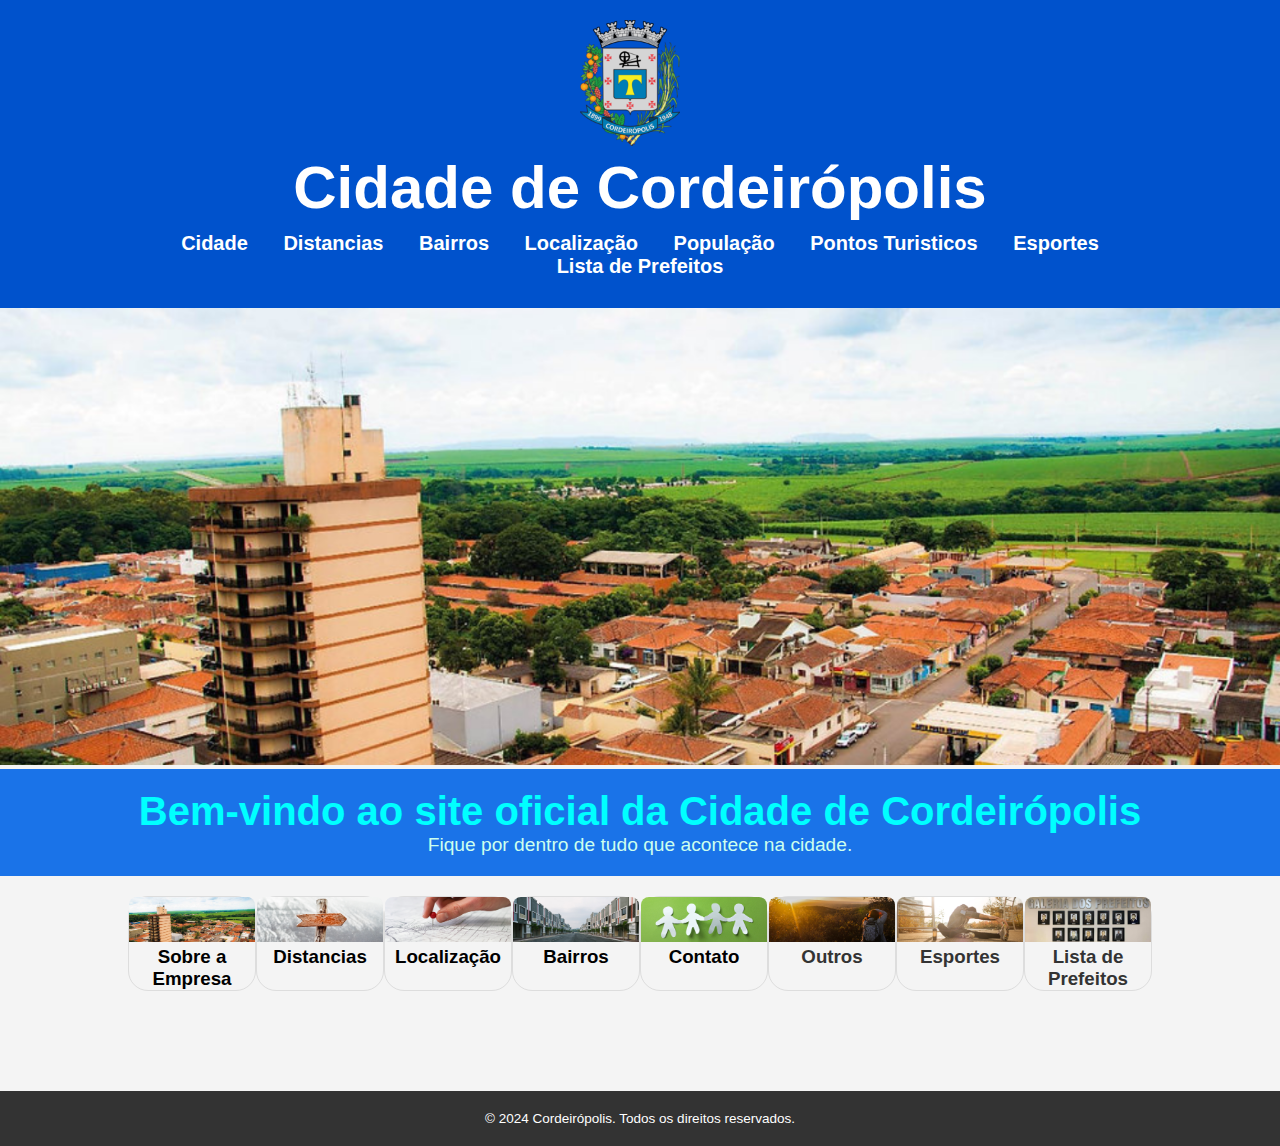
==== index.html @ 13d0216d "Aula 22/11/2024 subdominiogithub" ====
<!DOCTYPE html>
<html lang="pt-BR">
<head>
    <meta charset="UTF-8">
    <meta name="viewport" content="width=device-width, initial-scale=1.0">
    <meta name="description" content="Site oficial da Prefeitura de [Cidade]">
    <title>Cordeirópolis</title>
    <link rel="stylesheet" href="CSS/styleteste.css">
</head>
<body>

    <!-- Cabeçalho -->
    <header>
        <div class="container">
            <img src="imagens/brasao.png" alt="brasão" id="logo">
            <h1>Cidade de Cordeirópolis</h1>
            <nav>
                <ul>
                    <li><a href="a-cidade.html">Cidade</a></li>
                    <li><a href="distancias.html">Distancias</a></li>
                    <li><a href="bairros.html">Bairros</a></li>
                    <li><a href="localizacao.html">Localização</a></li>
                    <li><a href="populacao.html">População</a></li>
                    <li><a href="pontos-turisticos.html">Pontos Turisticos</a></li>
                    <li><a href="esportes.html">Esportes</a></li>
                    <li><a href="lista-de-prefeitos.html">Lista de Prefeitos</a></li>
                </ul>
            </nav>
        </div>
    </header>

    <section class="imagem_destaque">
        <img src="imagens/imagen_destaque.png" alt="Imagem Destaque">
    </section>
           
    <section id="banner">
        <div class="container">
            <h2>Bem-vindo ao site oficial da Cidade de Cordeirópolis</h2>
            <p>Fique por dentro de tudo que acontece na cidade.</p>
        </div>
    </section> 

    <!-- Sobre a cidade-->
    

    <div class="home">
        <div class="card">
        <a href="a-cidade.html">
            <img src="imagens/imagen_destaque.png" alt="cidade">
            <h3>Sobre a Empresa</h3>
            <!-- <p>Pagina com informações institucionais da Empresa</p> -->
        </a>
        </div>
    <div class="card">
        <a href="distancias.html">
        <img src="imagens/distancia.png" alt="distancia ">
        <h3>Distancias</h3>
        <!-- <p>Tabela com lista  de serviços prestados pela Empresa</p> -->
        </a>
    </div>
    <div class="card">
        <a href="localizacao.html">
            <img src="imagens/localizacao.png" alt="Localização">
            <h3>Localização</h3>
            <!-- <p>Galeria de  fotos institucionais ou de produtos da  Empresa</p> -->
        </a>
    </div>
    <div class="card">
        <a href="bairros.html">
            <img src="imagens/bairros.png" alt="bairros">
            <h3>Bairros</h3>
            <!-- <p>Lista de  videos relevantes  sobre  a Empresa e seus negocios</p> -->
        </a>
    </div>
    <div class="card">
        <a href="populacao.html">
            <img src="imagens/populacao.png" alt="População">
            <h3>Contato</h3>
            <!-- <p>Conheça nossa trajetoria de sucesso e crescimento constante</p> -->
        </a>
    </div>
    <div class="card">
        <img src="imagens/pontosturisticos.png" alt="pontos-turisticos">
        <h3>Outros</h3>
        <!-- <p>Lorem ipsum, dolor sit amet consectetur adipisicing elit. </p> -->
    
    </div>
    <div class="card">
        <img src="imagens/esportes.png" alt="Esportes">
        <h3>Esportes</h3>
        <!-- <p>Lorem ipsum, dolor sit amet consectetur adipisicing elit. </p> -->
    
    </div>
    <div class="card">
        <img src="imagens/listadeprefeitos.png" alt="lista-de-prefeitos">
        <h3>Lista de Prefeitos</h3>
        <!-- <p>Lorem ipsum, dolor sit amet consectetur adipisicing elit. </p> -->
    
    </div>
    
</div>
</main>

    <!-- Notícias
    <section id="noticias" class="container">
        <h2>Últimas Notícias</h2>
        <div class="noticia">
            <h3>Título da Notícia</h3>
            <p>Descrição curta da notícia...</p>
            <a href="#">Leia mais</a>
        </div>
        <div class="noticia">
            <h3>Título da Notícia</h3>
            <p>Descrição curta da notícia...</p>
            <a href="#">Leia mais</a>
        </div>
    </section> 

    <!-- Serviços
    <section id="servicos" class="container">
        <h2>Serviços Disponíveis</h2>
        <ul>
            <li><a href="#">Emissão de Certidões</a></li>
            <li><a href="#">Solicitação de Infraestrutura</a></li>
            <li><a href="#">Acessibilidade para Cidadãos</a></li>
        </ul>
    </section>  -->

    <!-- Contato 
    <section id="contato" class="container">
        <h2>Contato</h2>
        <p>Entre em contato conosco por meio do telefone ou e-mail abaixo:</p>
        <p>Telefone: (XX) XXXX-XXXX</p>
        <p>E-mail: contato@prefeitura.xxxxx.br</p>
    </section> -->

    <!-- Rodapé -->
    <footer>
        <div class="container">
            <p>&copy; 2024 Cordeirópolis. Todos os direitos reservados.</p>
        </div>
    </footer>

    <script src="script.js"></script>
</body>
</html>
---- CSS/styleteste.css ----
@import url('https://fonts.googleapis.com/css2?family=Roboto:ital,wght@0,100;0,300;0,400;0,500;0,700;0,900;1,100;1,300;1,400;1,500;1,700;1,900&display=swap');
/* Resetando o estilo */
* {
    margin: 0;
    padding: 0;
    box-sizing: border-box;
}

/* Corpo da página */
body {
    font-family: Arial, sans-serif;
    background-color: #f4f4f4;
    color: #333;
}



/* Cabeçalho */
header {
    background-color: #0052cc;
    color: #fff;
    /* padding: 10px 0; */
    text-align: center;
    font-size: 30px;
}

header #logo {
    width: 100px;
    margin-right: 20px;
}

header nav ul {
    list-style: none;
    padding: 0;
    font-size: 20px;
    margin: 10px;
}

header nav ul li {
    display: inline;
    margin: 0 15px;
}

header nav ul li a {
    color: #fff;
    text-decoration: none;
    font-weight: bold;
}

/* IMAGEM DE DESTAQUE*/
.imagem_destaque img{
    width: 100%;
    
}

/* Banner Principal */
#banner {
    background-color: #1a73e8;
    color: #fff;
    padding: 0px;
    text-align: center;
}


#banner h2 {
    font-size: 2.5em;
    color: aqua;
}

#banner p {
    font-size: 1.2em;
    color: rgb(205, 255, 238);
}

.container {
    width: 80%;
    margin: 0 auto;
    padding: 20px 0;
}

/* sobre */
#sobre h2 {
    display: flex;
    color: #0052cc;
    justify-content: center;
    text-align: justify;
    font-size: 30px;

}

#sobre p {
        justify-content: center;
        text-align: justify;
}

.bandeira{
    display: flex;
    justify-content: center;
    
}

video{
    width: 100%;
}
iframe{
    width: 100%;
    height: 60vh;
}






/* #noticias .noticia {
    background-color: #fff;
    border: 1px solid #ddd;
    padding: 15px;
    margin-bottom: 20px;
}

#noticias .noticia a {
    color: #0052cc;
    text-decoration: none;
} */


/*Formatação da HOme*/
.home{
    display:flex;
    flex-wrap: wrap;
    margin-top: 20px;
    margin-bottom: 80px;
    justify-content: center;
    text-align: justify;
    

    .card{
        width: 10%;
        border: 1px solid #ddd;
        margin-bottom: 20px;
        text-align: center;
        border-radius: 20px;
        img{
            border-radius: 8px 8px 0px 0px;
            width: 100%;
        } 
        /* p {
            font-weight: 300;
            margin-left: 10px;
            margin-right: 10px;
        } */
        a {
            color: black;
            text-decoration: none;
        }
        a:hover{
            text-decoration: underline;
        }
    }
}


/* Rodapé */
footer {
    display: flex;
    font-size: 15px;
    background-color: #333;
    justify-content: space-between;
    align-items: center;
    color: #fff;
    text-align: center;
    padding: px 0;
}

footer p {
    font-size: 0.9em;
}
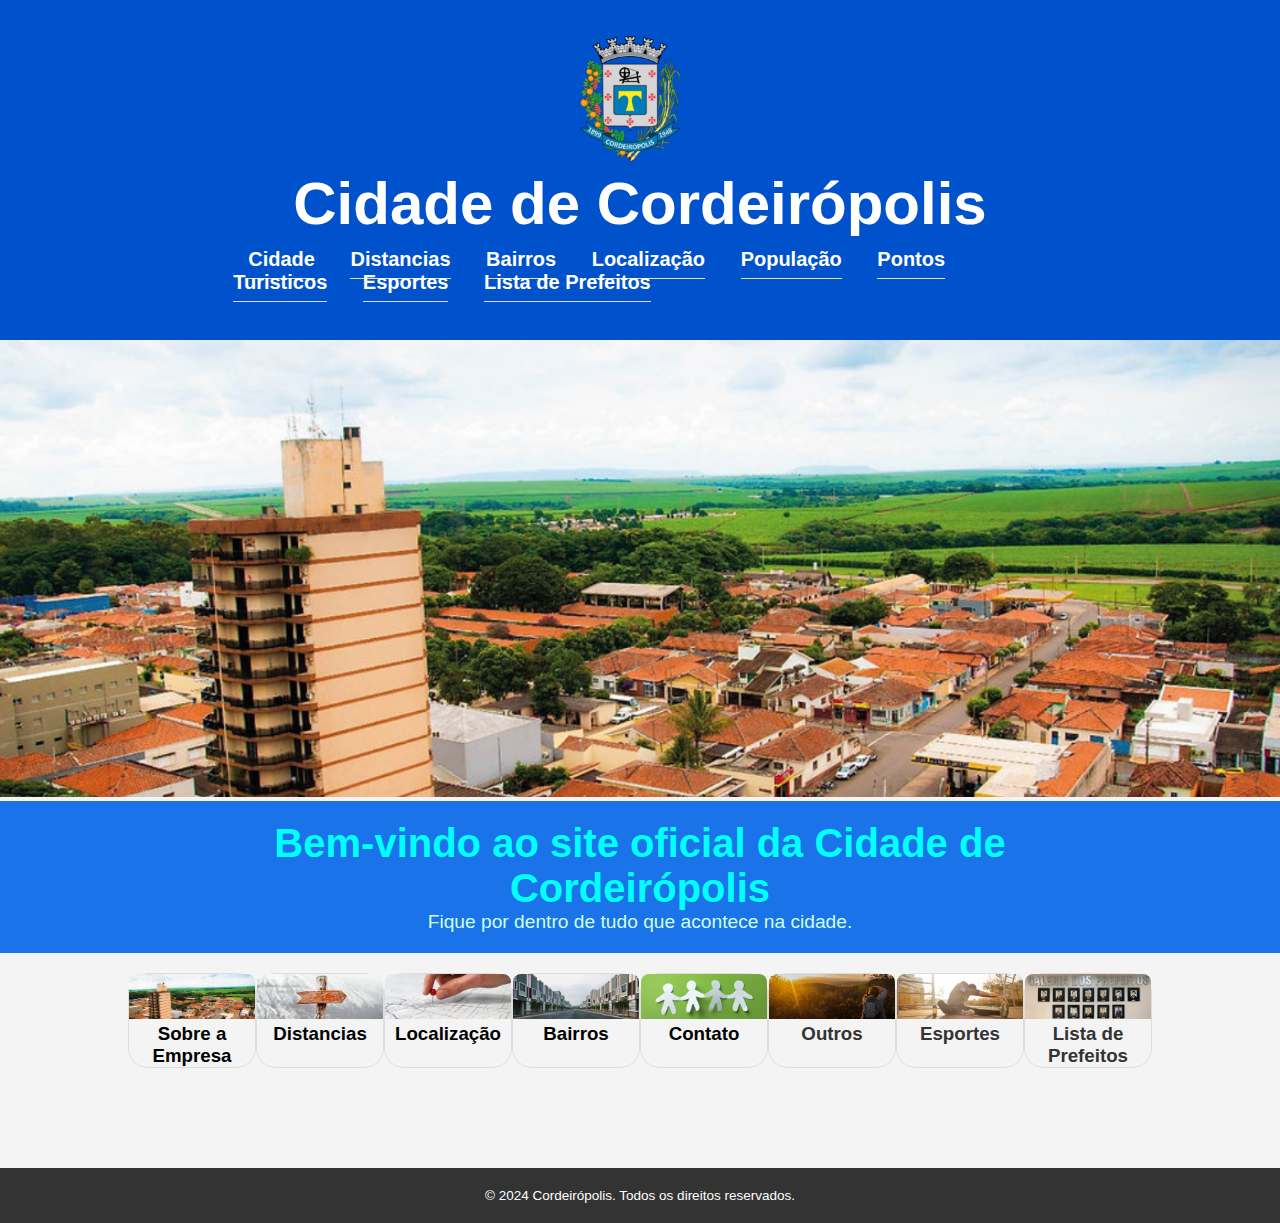
==== commit 21f884fb: "Add files via upload" ====
--- a/index.html
+++ b/index.html
@@ -1,146 +1,146 @@
-<!DOCTYPE html>
-<html lang="pt-BR">
-<head>
-    <meta charset="UTF-8">
-    <meta name="viewport" content="width=device-width, initial-scale=1.0">
-    <meta name="description" content="Site oficial da Prefeitura de [Cidade]">
-    <title>Cordeirópolis</title>
-    <link rel="stylesheet" href="CSS/styleteste.css">
-</head>
-<body>
-
-    <!-- Cabeçalho -->
-    <header>
-        <div class="container">
-            <img src="imagens/brasao.png" alt="brasão" id="logo">
-            <h1>Cidade de Cordeirópolis</h1>
-            <nav>
-                <ul>
-                    <li><a href="a-cidade.html">Cidade</a></li>
-                    <li><a href="distancias.html">Distancias</a></li>
-                    <li><a href="bairros.html">Bairros</a></li>
-                    <li><a href="localizacao.html">Localização</a></li>
-                    <li><a href="populacao.html">População</a></li>
-                    <li><a href="pontos-turisticos.html">Pontos Turisticos</a></li>
-                    <li><a href="esportes.html">Esportes</a></li>
-                    <li><a href="lista-de-prefeitos.html">Lista de Prefeitos</a></li>
-                </ul>
-            </nav>
-        </div>
-    </header>
-
-    <section class="imagem_destaque">
-        <img src="imagens/imagen_destaque.png" alt="Imagem Destaque">
-    </section>
-           
-    <section id="banner">
-        <div class="container">
-            <h2>Bem-vindo ao site oficial da Cidade de Cordeirópolis</h2>
-            <p>Fique por dentro de tudo que acontece na cidade.</p>
-        </div>
-    </section> 
-
-    <!-- Sobre a cidade-->
-    
-
-    <div class="home">
-        <div class="card">
-        <a href="a-cidade.html">
-            <img src="imagens/imagen_destaque.png" alt="cidade">
-            <h3>Sobre a Empresa</h3>
-            <!-- <p>Pagina com informações institucionais da Empresa</p> -->
-        </a>
-        </div>
-    <div class="card">
-        <a href="distancias.html">
-        <img src="imagens/distancia.png" alt="distancia ">
-        <h3>Distancias</h3>
-        <!-- <p>Tabela com lista  de serviços prestados pela Empresa</p> -->
-        </a>
-    </div>
-    <div class="card">
-        <a href="localizacao.html">
-            <img src="imagens/localizacao.png" alt="Localização">
-            <h3>Localização</h3>
-            <!-- <p>Galeria de  fotos institucionais ou de produtos da  Empresa</p> -->
-        </a>
-    </div>
-    <div class="card">
-        <a href="bairros.html">
-            <img src="imagens/bairros.png" alt="bairros">
-            <h3>Bairros</h3>
-            <!-- <p>Lista de  videos relevantes  sobre  a Empresa e seus negocios</p> -->
-        </a>
-    </div>
-    <div class="card">
-        <a href="populacao.html">
-            <img src="imagens/populacao.png" alt="População">
-            <h3>Contato</h3>
-            <!-- <p>Conheça nossa trajetoria de sucesso e crescimento constante</p> -->
-        </a>
-    </div>
-    <div class="card">
-        <img src="imagens/pontosturisticos.png" alt="pontos-turisticos">
-        <h3>Outros</h3>
-        <!-- <p>Lorem ipsum, dolor sit amet consectetur adipisicing elit. </p> -->
-    
-    </div>
-    <div class="card">
-        <img src="imagens/esportes.png" alt="Esportes">
-        <h3>Esportes</h3>
-        <!-- <p>Lorem ipsum, dolor sit amet consectetur adipisicing elit. </p> -->
-    
-    </div>
-    <div class="card">
-        <img src="imagens/listadeprefeitos.png" alt="lista-de-prefeitos">
-        <h3>Lista de Prefeitos</h3>
-        <!-- <p>Lorem ipsum, dolor sit amet consectetur adipisicing elit. </p> -->
-    
-    </div>
-    
-</div>
-</main>
-
-    <!-- Notícias
-    <section id="noticias" class="container">
-        <h2>Últimas Notícias</h2>
-        <div class="noticia">
-            <h3>Título da Notícia</h3>
-            <p>Descrição curta da notícia...</p>
-            <a href="#">Leia mais</a>
-        </div>
-        <div class="noticia">
-            <h3>Título da Notícia</h3>
-            <p>Descrição curta da notícia...</p>
-            <a href="#">Leia mais</a>
-        </div>
-    </section> 
-
-    <!-- Serviços
-    <section id="servicos" class="container">
-        <h2>Serviços Disponíveis</h2>
-        <ul>
-            <li><a href="#">Emissão de Certidões</a></li>
-            <li><a href="#">Solicitação de Infraestrutura</a></li>
-            <li><a href="#">Acessibilidade para Cidadãos</a></li>
-        </ul>
-    </section>  -->
-
-    <!-- Contato 
-    <section id="contato" class="container">
-        <h2>Contato</h2>
-        <p>Entre em contato conosco por meio do telefone ou e-mail abaixo:</p>
-        <p>Telefone: (XX) XXXX-XXXX</p>
-        <p>E-mail: contato@prefeitura.xxxxx.br</p>
-    </section> -->
-
-    <!-- Rodapé -->
-    <footer>
-        <div class="container">
-            <p>&copy; 2024 Cordeirópolis. Todos os direitos reservados.</p>
-        </div>
-    </footer>
-
-    <script src="script.js"></script>
-</body>
-</html>
+<!DOCTYPE html>
+<html lang="pt-BR">
+<head>
+    <meta charset="UTF-8">
+    <meta name="viewport" content="width=device-width, initial-scale=1.0">
+    <meta name="description" content="Site oficial da Prefeitura de [Cidade]">
+    <title>Cordeirópolis</title>
+    <link rel="stylesheet" href="CSS/styleteste.css">
+</head>
+<body>
+
+    <!-- Cabeçalho -->
+    <header>
+        <div class="container">
+            <img src="imagens/brasao.png" alt="brasão" id="logo">
+            <h1>Cidade de Cordeirópolis</h1>
+            <nav>
+                <ul>
+                    <li><a href="a-cidade.html">Cidade</a></li>
+                    <li><a href="distancias.html">Distancias</a></li>
+                    <li><a href="bairros.html">Bairros</a></li>
+                    <li><a href="localizacao.html">Localização</a></li>
+                    <li><a href="populacao.html">População</a></li>
+                    <li><a href="pontos-turisticos.html">Pontos Turisticos</a></li>
+                    <li><a href="esportes.html">Esportes</a></li>
+                    <li><a href="lista-de-prefeitos.html">Lista de Prefeitos</a></li>
+                </ul>
+            </nav>
+        </div>
+    </header>
+
+    <section class="imagem_destaque">
+        <img src="imagens/imagen_destaque.png" alt="Imagem Destaque">
+    </section>
+           
+    <section id="banner">
+        <div class="container">
+            <h2>Bem-vindo ao site oficial da Cidade de Cordeirópolis</h2>
+            <p>Fique por dentro de tudo que acontece na cidade.</p>
+        </div>
+    </section> 
+
+    <!-- Sobre a cidade-->
+    
+
+    <div class="home">
+        <div class="card">
+        <a href="a-cidade.html">
+            <img src="imagens/imagen_destaque.png" alt="cidade">
+            <h3>Sobre a Empresa</h3>
+            <!-- <p>Pagina com informações institucionais da Empresa</p> -->
+        </a>
+        </div>
+    <div class="card">
+        <a href="distancias.html">
+        <img src="imagens/distancia.png" alt="distancia ">
+        <h3>Distancias</h3>
+        <!-- <p>Tabela com lista  de serviços prestados pela Empresa</p> -->
+        </a>
+    </div>
+    <div class="card">
+        <a href="localizacao.html">
+            <img src="imagens/localizacao.png" alt="Localização">
+            <h3>Localização</h3>
+            <!-- <p>Galeria de  fotos institucionais ou de produtos da  Empresa</p> -->
+        </a>
+    </div>
+    <div class="card">
+        <a href="bairros.html">
+            <img src="imagens/bairros.png" alt="bairros">
+            <h3>Bairros</h3>
+            <!-- <p>Lista de  videos relevantes  sobre  a Empresa e seus negocios</p> -->
+        </a>
+    </div>
+    <div class="card">
+        <a href="populacao.html">
+            <img src="imagens/populacao.png" alt="População">
+            <h3>Contato</h3>
+            <!-- <p>Conheça nossa trajetoria de sucesso e crescimento constante</p> -->
+        </a>
+    </div>
+    <div class="card">
+        <img src="imagens/pontosturisticos.png" alt="pontos-turisticos">
+        <h3>Outros</h3>
+        <!-- <p>Lorem ipsum, dolor sit amet consectetur adipisicing elit. </p> -->
+    
+    </div>
+    <div class="card">
+        <img src="imagens/esportes.png" alt="Esportes">
+        <h3>Esportes</h3>
+        <!-- <p>Lorem ipsum, dolor sit amet consectetur adipisicing elit. </p> -->
+    
+    </div>
+    <div class="card">
+        <img src="imagens/listadeprefeitos.png" alt="lista-de-prefeitos">
+        <h3>Lista de Prefeitos</h3>
+        <!-- <p>Lorem ipsum, dolor sit amet consectetur adipisicing elit. </p> -->
+    
+    </div>
+    
+</div>
+</main>
+
+    <!-- Notícias
+    <section id="noticias" class="container">
+        <h2>Últimas Notícias</h2>
+        <div class="noticia">
+            <h3>Título da Notícia</h3>
+            <p>Descrição curta da notícia...</p>
+            <a href="#">Leia mais</a>
+        </div>
+        <div class="noticia">
+            <h3>Título da Notícia</h3>
+            <p>Descrição curta da notícia...</p>
+            <a href="#">Leia mais</a>
+        </div>
+    </section> 
+
+    <!-- Serviços
+    <section id="servicos" class="container">
+        <h2>Serviços Disponíveis</h2>
+        <ul>
+            <li><a href="#">Emissão de Certidões</a></li>
+            <li><a href="#">Solicitação de Infraestrutura</a></li>
+            <li><a href="#">Acessibilidade para Cidadãos</a></li>
+        </ul>
+    </section>  -->
+
+    <!-- Contato 
+    <section id="contato" class="container">
+        <h2>Contato</h2>
+        <p>Entre em contato conosco por meio do telefone ou e-mail abaixo:</p>
+        <p>Telefone: (XX) XXXX-XXXX</p>
+        <p>E-mail: contato@prefeitura.xxxxx.br</p>
+    </section> -->
+
+    <!-- Rodapé -->
+    <footer>
+        <div class="container">
+            <p>&copy; 2024 Cordeirópolis. Todos os direitos reservados.</p>
+        </div>
+    </footer>
+
+    <script src="script.js"></script>
+</body>
+</html>
--- a/CSS/styleteste.css
+++ b/CSS/styleteste.css
@@ -107,22 +107,279 @@
     height: 60vh;
 }
 
-
-
-
-
-
-/* #noticias .noticia {
-    background-color: #fff;
-    border: 1px solid #ddd;
-    padding: 15px;
-    margin-bottom: 20px;
-}
-
-#noticias .noticia a {
+/* Bairros */
+#bairros h2 {
+    display: flex;
     color: #0052cc;
-    text-decoration: none;
-} */
+    justify-content: center;
+    text-align: justify;
+    font-size: 30px;
+
+}
+
+#bairros h3{
+    display: flex;
+    color: #1a73e8;
+    justify-content: center;
+    font-size: 25px;
+}
+
+#bairros p {
+    display: flex;
+        justify-content: center;
+        text-align: justify;
+        text-decoration: underline;
+} 
+
+/* Pontos Turisticos */
+#pontosturisticos h2 {
+    display: flex;
+    text-align: justify;
+    justify-content: center;
+    color: #0052cc;
+    font-size: 50px;
+    
+}
+#pontosturisticos h5{
+    display: flex;
+    text-align: justify;
+    justify-content: center;
+    color: #4e5868;
+    font-size: 15px;
+
+}
+#pontosturisticos h3{
+    display: flex;
+    text-align: justify;
+    justify-content: center;
+    font-size: 35px;
+    color: #48b362;
+}
+#pontosturisticos p{
+    display: flex;
+    justify-content: center;
+    text-align: justify;
+    /* margin-left: 250px;
+    margin-right: 250px; */
+}
+.lagouniao{
+    display: flex;
+    justify-content: center;
+    /* border: 1px solid #000 */    
+    border-radius: 8px;
+    img{
+        width: 100%;
+    } 
+}
+.autodromo{
+    display: flex;
+    justify-content: center;
+    img{
+        width: 100%;
+    }
+}
+.centrocultural{
+    display: flex;
+    justify-content: center;
+    img{
+        width: 100%;
+    }
+}
+.museu{
+    display: flex;
+    justify-content: center;
+    img{
+        width: 100%;
+    }
+}
+.rotaciclista{
+    display: flex;
+    justify-content: center;
+    img{
+        width: 100%;
+    }
+}
+.mirante{
+    display: flex;
+    justify-content: center;
+    img{
+        width: 100%;
+    }
+}
+
+
+/* População TESTE */
+ #populacao h2{
+    display: flex;
+    text-align: justify;
+    justify-content: center;
+    color: #0052cc;
+    font-size: 50px;
+}
+
+
+/* População 2 */
+body {
+    font-family: Arial, sans-serif;
+    margin: 0;
+    padding: 0;
+    background-color: #f4f4f4;
+    text-align: center; /* Centraliza os textos da página */
+}
+
+header {
+    background-color: #0052cc;
+    color: white;
+    padding: 1rem;
+}
+
+main {
+    padding: 2rem;
+}
+
+.info-box {
+    background-color: white;
+    border-radius: 8px;
+    box-shadow: 0 0 10px rgba(0, 0, 0, 0.1);
+    margin-bottom: 2rem;
+    padding: 1rem;
+    text-align: center; /* Centraliza o texto dentro das caixas */
+    margin: 0 auto 2rem auto; /* Centraliza a caixa e adiciona margem inferior */
+    max-width: 600px; /* Define uma largura máxima para a caixa */
+}
+
+.info-box h2 {
+    color: #333;
+    margin-bottom: 0.5rem;
+}
+
+.info-box p {
+    color: #555;
+    margin-bottom: 1rem;
+}
+
+ul {
+    list-style-type: none;
+    padding: 0;
+    margin: 0 auto;
+    display: inline-block; /* Centraliza a lista */
+    text-align: left; /* Alinha os itens da lista à esquerda */
+}
+
+ul li {
+    display: flex;
+    justify-content: center;
+    text-align: justify;
+    padding: 0.5rem 0;
+    border-bottom: 1px solid #ddd;
+}
+
+ul li strong {
+    color: #333;
+}
+
+
+/* Localização */
+
+body {
+    font-family: Arial, sans-serif;
+    margin: 0;
+    padding: 0;
+    background-color: #f4f4f4;
+    text-align: center;
+}
+
+main {
+    padding: 2rem;
+}
+
+.map-section {
+    background-color: white;
+    border-radius: 8px;
+    box-shadow: 0 0 10px rgba(0, 0, 0, 0.1);
+    margin-bottom: 2rem;
+    padding: 1rem;
+    display: inline-block;
+    width: 80%;
+}
+
+.map-section h2 {
+    color: #333;
+    margin-bottom: 1rem;
+}
+
+
+
+/* Esportes */
+
+#corridaautodromo{
+    display: flex;
+    text-align: justify;
+    justify-content: center;
+    color: #0052cc;
+    font-size: 30px;
+    h2{
+        font-size: 30px;
+    }
+}
+
+.demaio{
+    display: flex;
+    justify-content: center;
+    /* border: 1px solid #000 */    
+    border-radius: 8px;
+    img{
+        width: 90%;
+    } 
+}
+
+
+
+.container {
+    width: 70%;
+    margin: auto;
+    padding: 20px;
+    /* box-shadow: 0 0 10px rgba(0, 0, 0, 0.1); */
+    border-radius: 8px;
+}
+
+
+
+.content {
+    margin-top: 20px;
+}
+
+.sport-section {
+    margin-bottom: 40px;
+}
+
+.sport-section h2 {
+    color: #333;
+}
+
+.sport-section p {
+    color: #555;
+}
+
+.video {
+    margin-top: 10px;
+    text-align: center;
+}
+
+
+
+
+
+
+
+
+
+
+
+
+
+
+
 
 
 /*Formatação da HOme*/
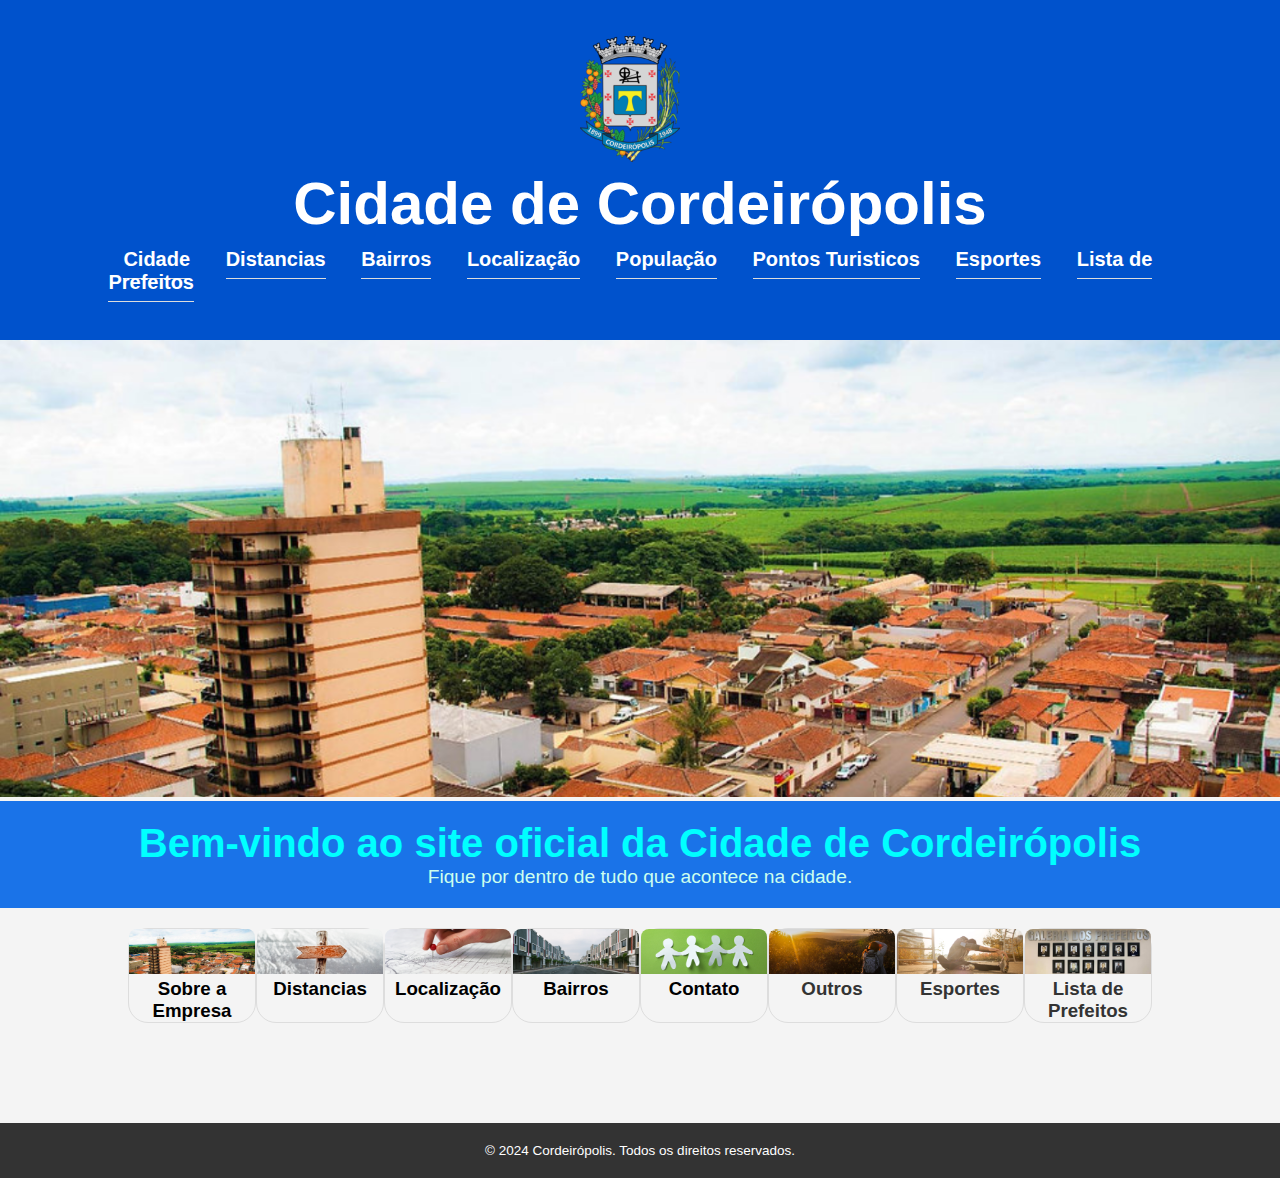
==== commit ee91b3fe: "Add files via upload" ====
--- a/index.html
+++ b/index.html
@@ -1,146 +1,146 @@
-<!DOCTYPE html>
-<html lang="pt-BR">
-<head>
-    <meta charset="UTF-8">
-    <meta name="viewport" content="width=device-width, initial-scale=1.0">
-    <meta name="description" content="Site oficial da Prefeitura de [Cidade]">
-    <title>Cordeirópolis</title>
-    <link rel="stylesheet" href="CSS/styleteste.css">
-</head>
-<body>
-
-    <!-- Cabeçalho -->
-    <header>
-        <div class="container">
-            <img src="imagens/brasao.png" alt="brasão" id="logo">
-            <h1>Cidade de Cordeirópolis</h1>
-            <nav>
-                <ul>
-                    <li><a href="a-cidade.html">Cidade</a></li>
-                    <li><a href="distancias.html">Distancias</a></li>
-                    <li><a href="bairros.html">Bairros</a></li>
-                    <li><a href="localizacao.html">Localização</a></li>
-                    <li><a href="populacao.html">População</a></li>
-                    <li><a href="pontos-turisticos.html">Pontos Turisticos</a></li>
-                    <li><a href="esportes.html">Esportes</a></li>
-                    <li><a href="lista-de-prefeitos.html">Lista de Prefeitos</a></li>
-                </ul>
-            </nav>
-        </div>
-    </header>
-
-    <section class="imagem_destaque">
-        <img src="imagens/imagen_destaque.png" alt="Imagem Destaque">
-    </section>
-           
-    <section id="banner">
-        <div class="container">
-            <h2>Bem-vindo ao site oficial da Cidade de Cordeirópolis</h2>
-            <p>Fique por dentro de tudo que acontece na cidade.</p>
-        </div>
-    </section> 
-
-    <!-- Sobre a cidade-->
-    
-
-    <div class="home">
-        <div class="card">
-        <a href="a-cidade.html">
-            <img src="imagens/imagen_destaque.png" alt="cidade">
-            <h3>Sobre a Empresa</h3>
-            <!-- <p>Pagina com informações institucionais da Empresa</p> -->
-        </a>
-        </div>
-    <div class="card">
-        <a href="distancias.html">
-        <img src="imagens/distancia.png" alt="distancia ">
-        <h3>Distancias</h3>
-        <!-- <p>Tabela com lista  de serviços prestados pela Empresa</p> -->
-        </a>
-    </div>
-    <div class="card">
-        <a href="localizacao.html">
-            <img src="imagens/localizacao.png" alt="Localização">
-            <h3>Localização</h3>
-            <!-- <p>Galeria de  fotos institucionais ou de produtos da  Empresa</p> -->
-        </a>
-    </div>
-    <div class="card">
-        <a href="bairros.html">
-            <img src="imagens/bairros.png" alt="bairros">
-            <h3>Bairros</h3>
-            <!-- <p>Lista de  videos relevantes  sobre  a Empresa e seus negocios</p> -->
-        </a>
-    </div>
-    <div class="card">
-        <a href="populacao.html">
-            <img src="imagens/populacao.png" alt="População">
-            <h3>Contato</h3>
-            <!-- <p>Conheça nossa trajetoria de sucesso e crescimento constante</p> -->
-        </a>
-    </div>
-    <div class="card">
-        <img src="imagens/pontosturisticos.png" alt="pontos-turisticos">
-        <h3>Outros</h3>
-        <!-- <p>Lorem ipsum, dolor sit amet consectetur adipisicing elit. </p> -->
-    
-    </div>
-    <div class="card">
-        <img src="imagens/esportes.png" alt="Esportes">
-        <h3>Esportes</h3>
-        <!-- <p>Lorem ipsum, dolor sit amet consectetur adipisicing elit. </p> -->
-    
-    </div>
-    <div class="card">
-        <img src="imagens/listadeprefeitos.png" alt="lista-de-prefeitos">
-        <h3>Lista de Prefeitos</h3>
-        <!-- <p>Lorem ipsum, dolor sit amet consectetur adipisicing elit. </p> -->
-    
-    </div>
-    
-</div>
-</main>
-
-    <!-- Notícias
-    <section id="noticias" class="container">
-        <h2>Últimas Notícias</h2>
-        <div class="noticia">
-            <h3>Título da Notícia</h3>
-            <p>Descrição curta da notícia...</p>
-            <a href="#">Leia mais</a>
-        </div>
-        <div class="noticia">
-            <h3>Título da Notícia</h3>
-            <p>Descrição curta da notícia...</p>
-            <a href="#">Leia mais</a>
-        </div>
-    </section> 
-
-    <!-- Serviços
-    <section id="servicos" class="container">
-        <h2>Serviços Disponíveis</h2>
-        <ul>
-            <li><a href="#">Emissão de Certidões</a></li>
-            <li><a href="#">Solicitação de Infraestrutura</a></li>
-            <li><a href="#">Acessibilidade para Cidadãos</a></li>
-        </ul>
-    </section>  -->
-
-    <!-- Contato 
-    <section id="contato" class="container">
-        <h2>Contato</h2>
-        <p>Entre em contato conosco por meio do telefone ou e-mail abaixo:</p>
-        <p>Telefone: (XX) XXXX-XXXX</p>
-        <p>E-mail: contato@prefeitura.xxxxx.br</p>
-    </section> -->
-
-    <!-- Rodapé -->
-    <footer>
-        <div class="container">
-            <p>&copy; 2024 Cordeirópolis. Todos os direitos reservados.</p>
-        </div>
-    </footer>
-
-    <script src="script.js"></script>
-</body>
-</html>
+<!DOCTYPE html>
+<html lang="pt-BR">
+<head>
+    <meta charset="UTF-8">
+    <meta name="viewport" content="width=device-width, initial-scale=1.0">
+    <meta name="description" content="Site oficial da Prefeitura de [Cidade]">
+    <title>Cordeirópolis</title>
+    <link rel="stylesheet" href="CSS/styleteste.css">
+</head>
+<body>
+
+    <!-- Cabeçalho -->
+    <header>
+        <div class="container">
+            <img src="imagens/brasao.png" alt="brasão" id="logo">
+            <h1>Cidade de Cordeirópolis</h1>
+            <nav>
+                <ul>
+                    <li><a href="a-cidade.html">Cidade</a></li>
+                    <li><a href="distancias.html">Distancias</a></li>
+                    <li><a href="bairros.html">Bairros</a></li>
+                    <li><a href="localizacao.html">Localização</a></li>
+                    <li><a href="populacao.html">População</a></li>
+                    <li><a href="pontos-turisticos.html">Pontos Turisticos</a></li>
+                    <li><a href="esportes.html">Esportes</a></li>
+                    <li><a href="lista-de-prefeitos.html">Lista de Prefeitos</a></li>
+                </ul>
+            </nav>
+        </div>
+    </header>
+
+    <section class="imagem_destaque">
+        <img src="imagens/imagen_destaque.png" alt="Imagem Destaque">
+    </section>
+           
+    <section id="banner">
+        <div class="container">
+            <h2>Bem-vindo ao site oficial da Cidade de Cordeirópolis</h2>
+            <p>Fique por dentro de tudo que acontece na cidade.</p>
+        </div>
+    </section> 
+
+    <!-- Sobre a cidade-->
+    
+
+    <div class="home">
+        <div class="card">
+        <a href="a-cidade.html">
+            <img src="imagens/imagen_destaque.png" alt="cidade">
+            <h3>Sobre a Empresa</h3>
+            <!-- <p>Pagina com informações institucionais da Empresa</p> -->
+        </a>
+        </div>
+    <div class="card">
+        <a href="distancias.html">
+        <img src="imagens/distancia.png" alt="distancia ">
+        <h3>Distancias</h3>
+        <!-- <p>Tabela com lista  de serviços prestados pela Empresa</p> -->
+        </a>
+    </div>
+    <div class="card">
+        <a href="localizacao.html">
+            <img src="imagens/localizacao.png" alt="Localização">
+            <h3>Localização</h3>
+            <!-- <p>Galeria de  fotos institucionais ou de produtos da  Empresa</p> -->
+        </a>
+    </div>
+    <div class="card">
+        <a href="bairros.html">
+            <img src="imagens/bairros.png" alt="bairros">
+            <h3>Bairros</h3>
+            <!-- <p>Lista de  videos relevantes  sobre  a Empresa e seus negocios</p> -->
+        </a>
+    </div>
+    <div class="card">
+        <a href="populacao.html">
+            <img src="imagens/populacao.png" alt="População">
+            <h3>Contato</h3>
+            <!-- <p>Conheça nossa trajetoria de sucesso e crescimento constante</p> -->
+        </a>
+    </div>
+    <div class="card">
+        <img src="imagens/pontosturisticos.png" alt="pontos-turisticos">
+        <h3>Outros</h3>
+        <!-- <p>Lorem ipsum, dolor sit amet consectetur adipisicing elit. </p> -->
+    
+    </div>
+    <div class="card">
+        <img src="imagens/esportes.png" alt="Esportes">
+        <h3>Esportes</h3>
+        <!-- <p>Lorem ipsum, dolor sit amet consectetur adipisicing elit. </p> -->
+    
+    </div>
+    <div class="card">
+        <img src="imagens/listadeprefeitos.png" alt="lista-de-prefeitos">
+        <h3>Lista de Prefeitos</h3>
+        <!-- <p>Lorem ipsum, dolor sit amet consectetur adipisicing elit. </p> -->
+    
+    </div>
+    
+</div>
+</main>
+
+    <!-- Notícias
+    <section id="noticias" class="container">
+        <h2>Últimas Notícias</h2>
+        <div class="noticia">
+            <h3>Título da Notícia</h3>
+            <p>Descrição curta da notícia...</p>
+            <a href="#">Leia mais</a>
+        </div>
+        <div class="noticia">
+            <h3>Título da Notícia</h3>
+            <p>Descrição curta da notícia...</p>
+            <a href="#">Leia mais</a>
+        </div>
+    </section> 
+
+    <!-- Serviços
+    <section id="servicos" class="container">
+        <h2>Serviços Disponíveis</h2>
+        <ul>
+            <li><a href="#">Emissão de Certidões</a></li>
+            <li><a href="#">Solicitação de Infraestrutura</a></li>
+            <li><a href="#">Acessibilidade para Cidadãos</a></li>
+        </ul>
+    </section>  -->
+
+    <!-- Contato 
+    <section id="contato" class="container">
+        <h2>Contato</h2>
+        <p>Entre em contato conosco por meio do telefone ou e-mail abaixo:</p>
+        <p>Telefone: (XX) XXXX-XXXX</p>
+        <p>E-mail: contato@prefeitura.xxxxx.br</p>
+    </section> -->
+
+    <!-- Rodapé -->
+    <footer>
+        <div class="container">
+            <p>&copy; 2024 Cordeirópolis. Todos os direitos reservados.</p>
+        </div>
+    </footer>
+
+    <script src="script.js"></script>
+</body>
+</html>
--- a/CSS/styleteste.css
+++ b/CSS/styleteste.css
@@ -248,6 +248,7 @@
     max-width: 600px; /* Define uma largura máxima para a caixa */
 }
 
+
 .info-box h2 {
     color: #333;
     margin-bottom: 0.5rem;
@@ -285,7 +286,7 @@
     font-family: Arial, sans-serif;
     margin: 0;
     padding: 0;
-    background-color: #f4f4f4;
+    background-color: rgb(219, 232, 243);
     text-align: center;
 }
 
@@ -294,7 +295,7 @@
 }
 
 .map-section {
-    background-color: white;
+    background-color: rgb(221, 245, 217);
     border-radius: 8px;
     box-shadow: 0 0 10px rgba(0, 0, 0, 0.1);
     margin-bottom: 2rem;
@@ -329,14 +330,37 @@
     /* border: 1px solid #000 */    
     border-radius: 8px;
     img{
-        width: 90%;
+        width: 100%;
     } 
 }
 
+#ciclismo{
+    h2{
+        font-size: 30px;
+        color: #0052cc;
+    }
+}
+#rotas{
+    h2{
+        font-size: 30px;
+        color: #0052cc;
+    }
+}
+#ciclismocaixa{
+    background-color: rgb(219, 232, 243);
+    border-radius: 8px;
+    box-shadow: 0 0 10px rgba(0, 0, 0, 0.1);
+    margin-bottom: 2rem;
+    padding: 1rem;
+    text-align: center; /* Centraliza o texto dentro das caixas */
+    margin: 0 auto 2rem auto; /* Centraliza a caixa e adiciona margem inferior */
+    max-width: 100%; /* Define uma largura máxima para a caixa */
+    border: 1px solid #000;
+}
 
 
 .container {
-    width: 70%;
+    width: 90%;
     margin: auto;
     padding: 20px;
     /* box-shadow: 0 0 10px rgba(0, 0, 0, 0.1); */
@@ -344,7 +368,6 @@
 }
 
 
-
 .content {
     margin-top: 20px;
 }
@@ -365,6 +388,50 @@
     margin-top: 10px;
     text-align: center;
 }
+
+
+/* Lista de Prefeitos */
+body {
+    font-family: Arial, sans-serif;
+    margin: 0;
+    padding: 0;
+    background-color: #f4f4f4;
+}
+
+table {
+    width: 80%;
+    border-collapse: collapse;
+    margin: 20px auto;
+}
+
+.prefeitos {
+    border: 1px solid #ddd;
+    border-radius: 10px;
+    box-shadow: 0 0 10px rgba(0, 0, 0, 0.1);
+}
+
+.prefeitos thead {
+    background-color: #0052cc;
+    color: white;
+}
+
+.prefeitos th, .prefeitos td {
+    padding: 15px;
+    text-align: left;
+    border-bottom: 1px solid #ddd;
+}
+
+.prefeitos td img {
+    width: 100px;
+    height: 100px;
+    border-radius: 50%;
+    object-fit: cover;
+}
+
+
+
+
+
 
 
 
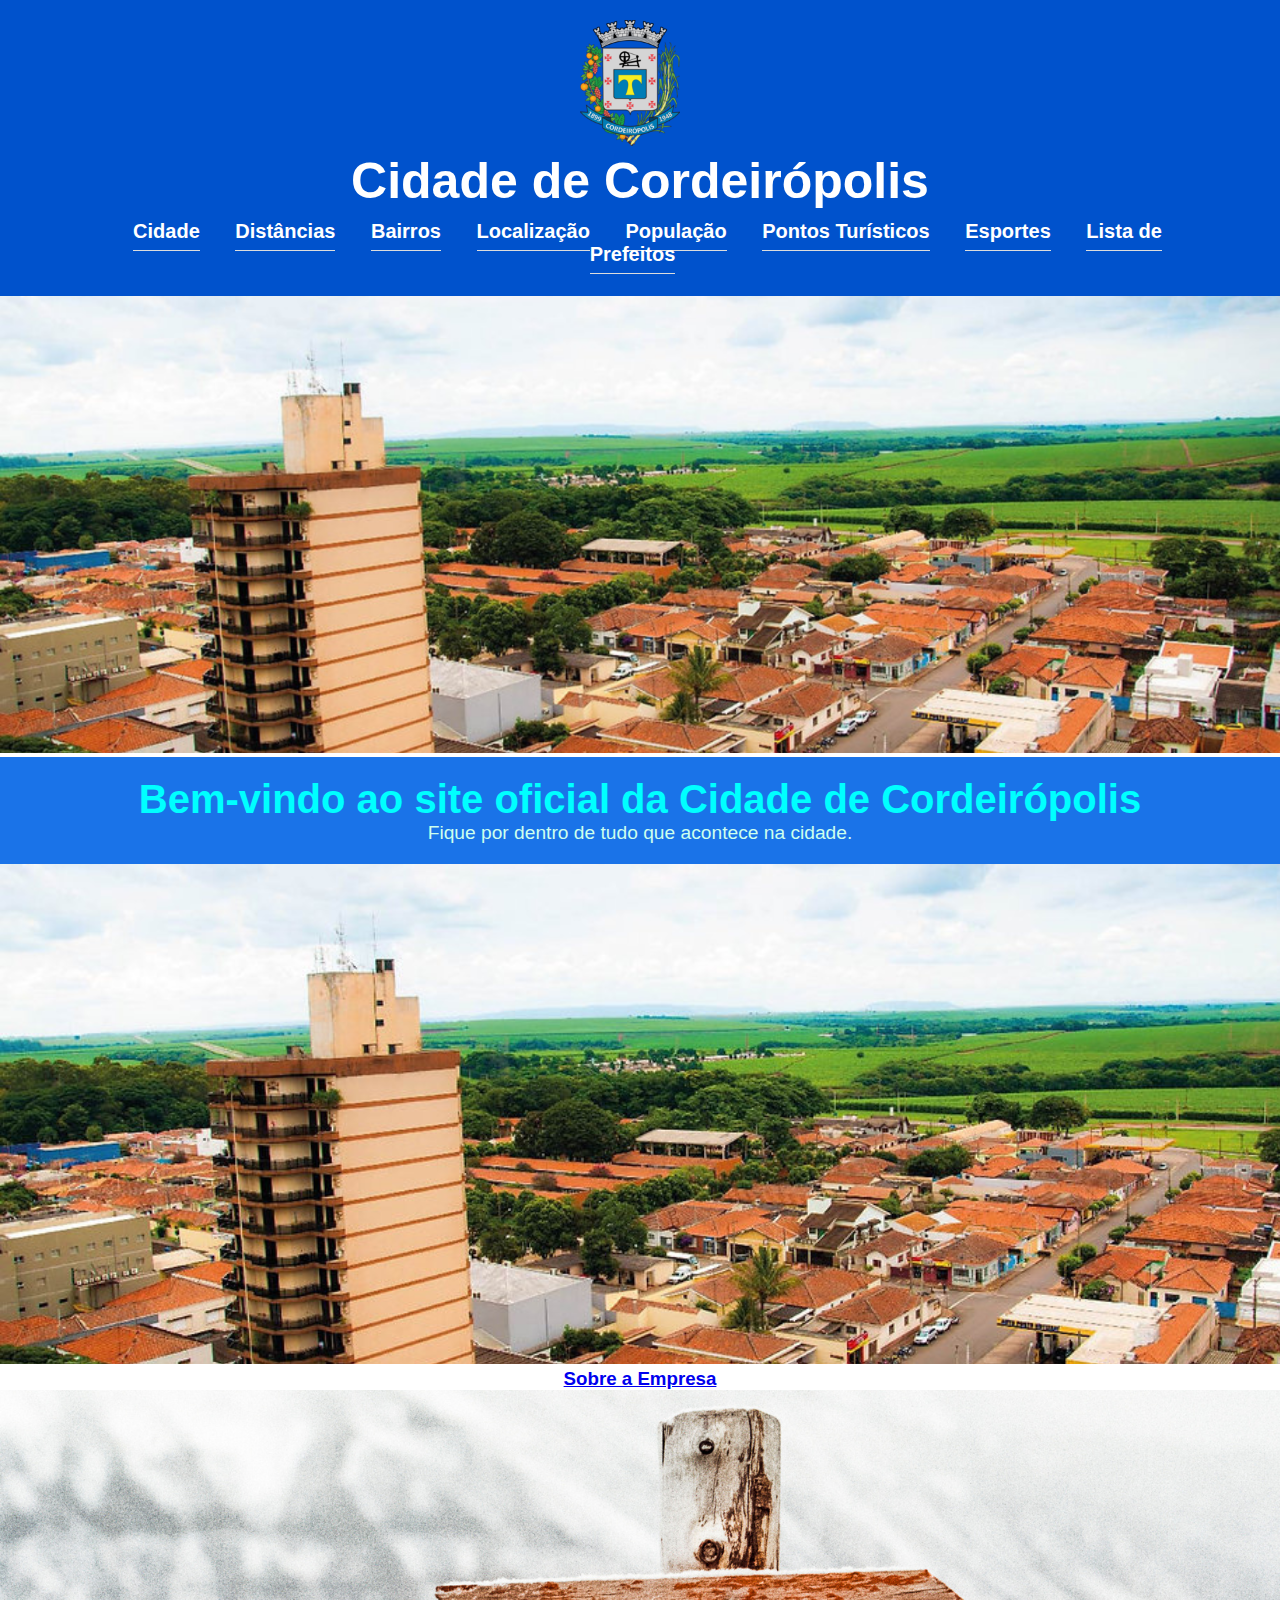
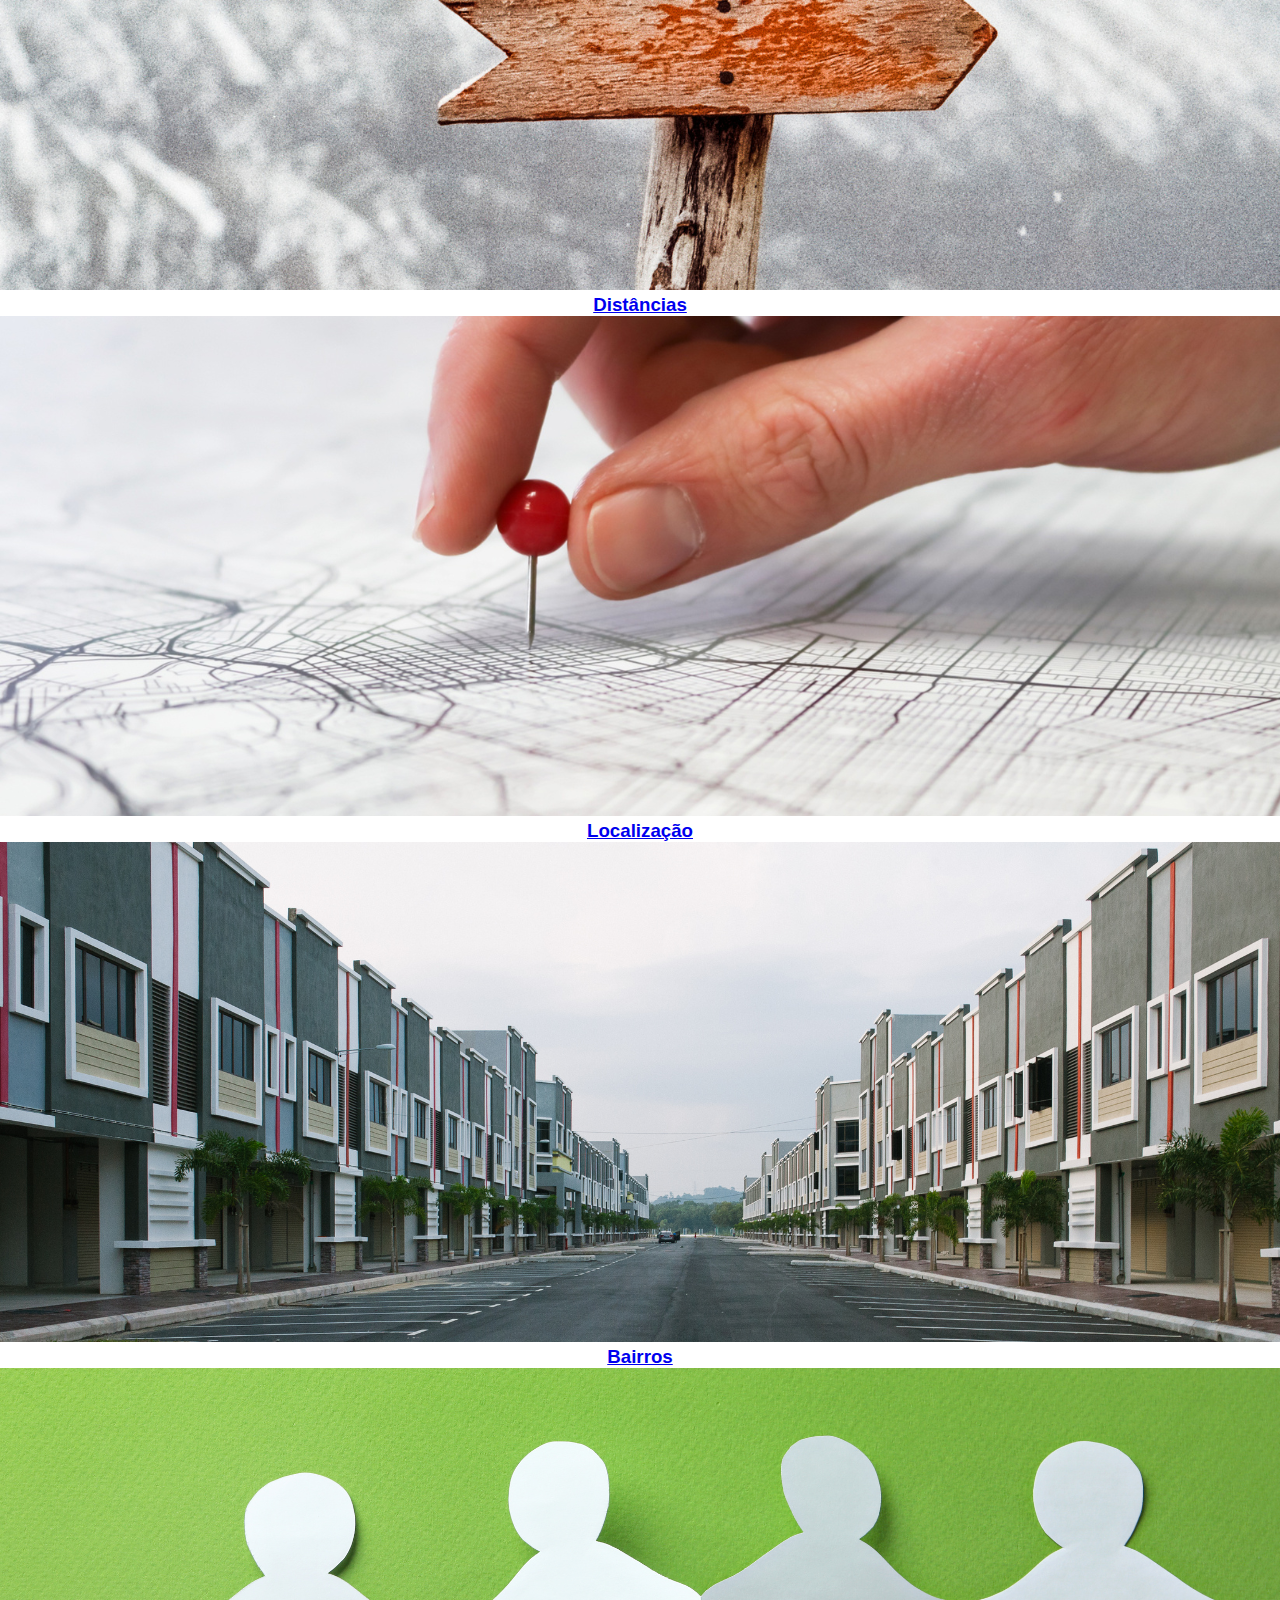
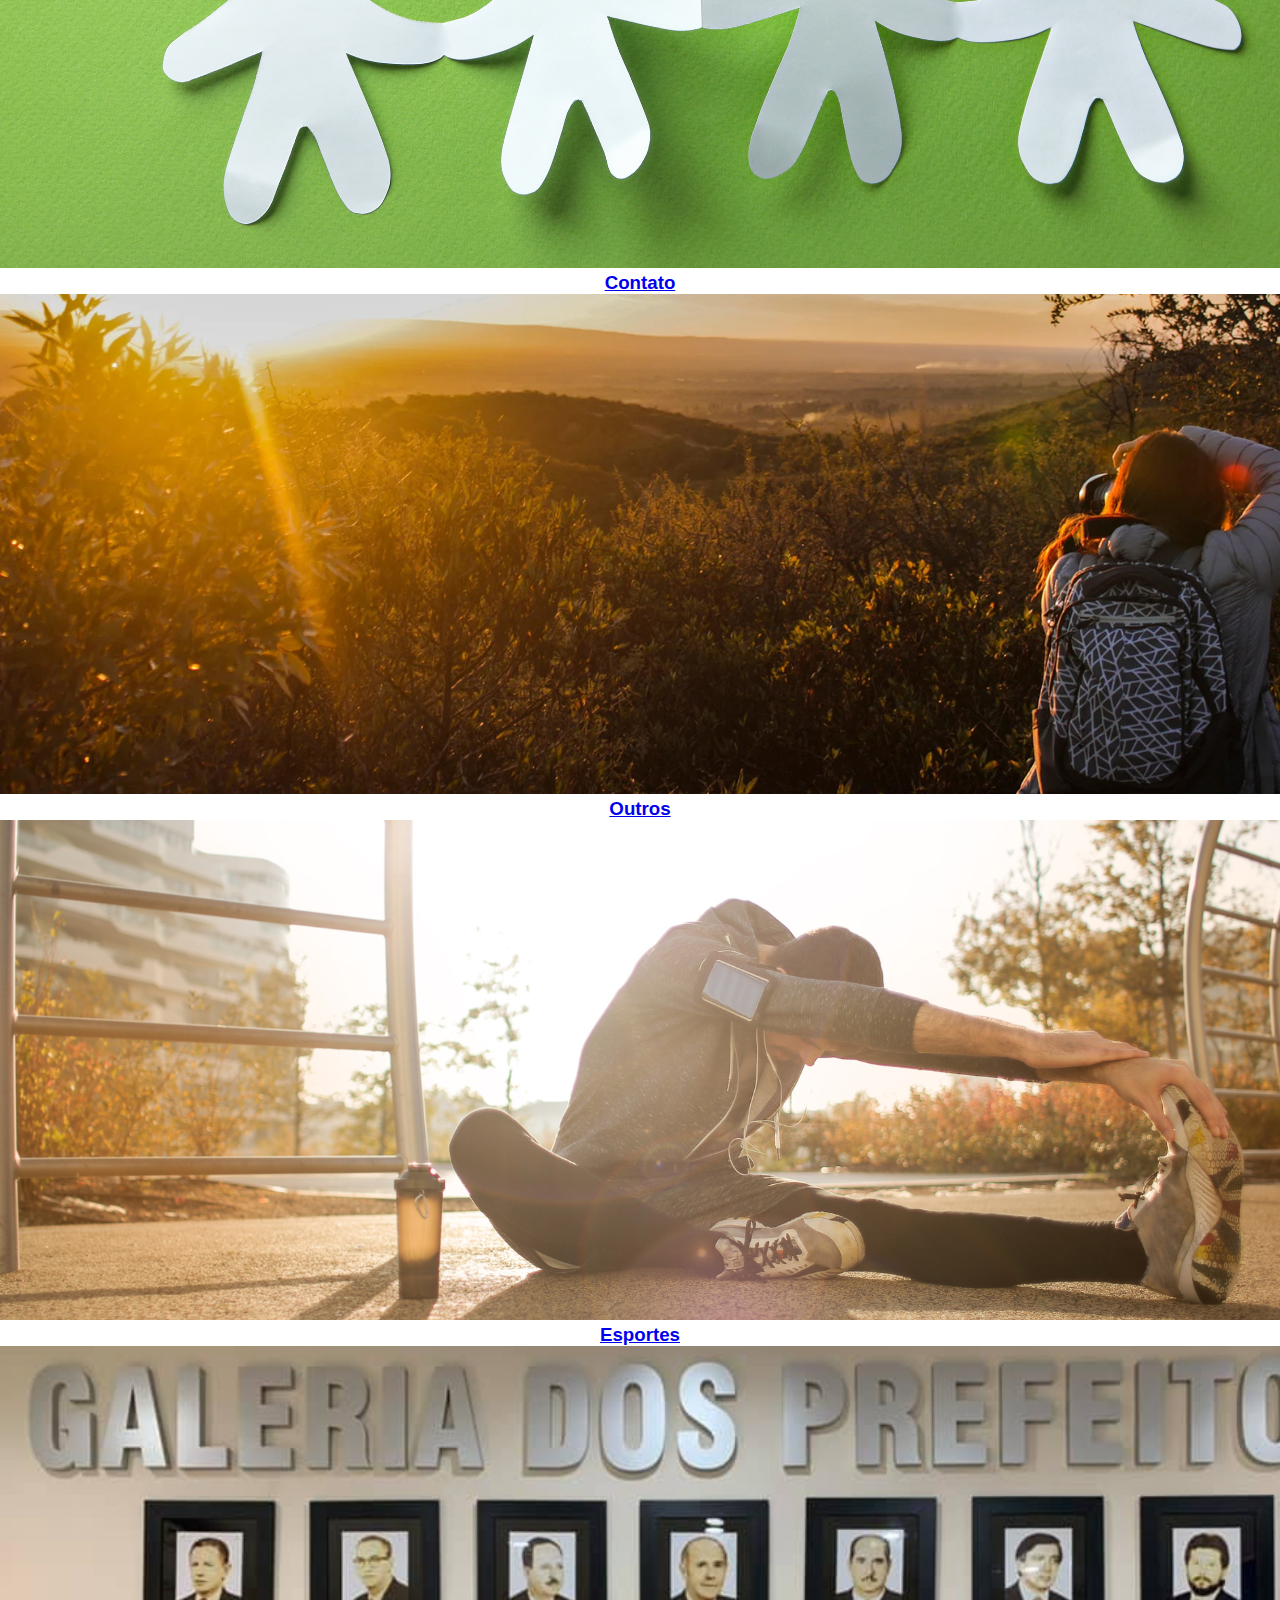
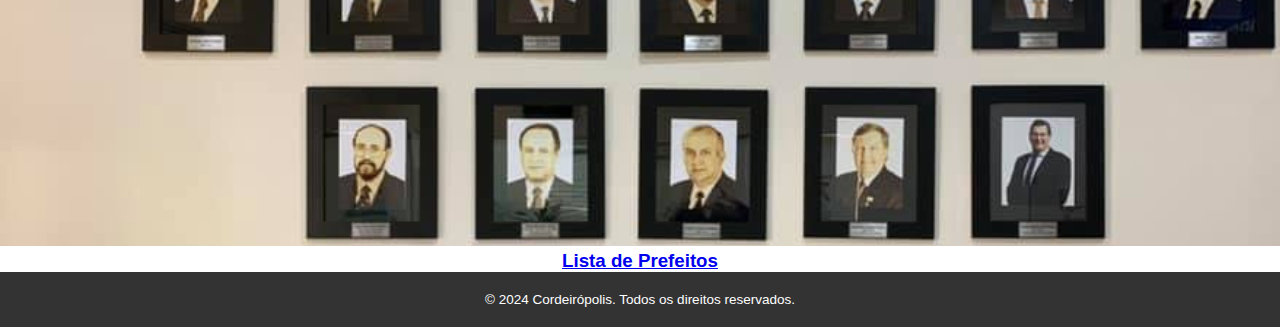
==== commit 10608927: "Add files via upload" ====
--- a/index.html
+++ b/index.html
@@ -3,7 +3,7 @@
 <head>
     <meta charset="UTF-8">
     <meta name="viewport" content="width=device-width, initial-scale=1.0">
-    <meta name="description" content="Site oficial da Prefeitura de [Cidade]">
+    <meta name="description" content="Site oficial da Prefeitura de Cordeirópolis">
     <title>Cordeirópolis</title>
     <link rel="stylesheet" href="CSS/styleteste.css">
 </head>
@@ -17,11 +17,11 @@
             <nav>
                 <ul>
                     <li><a href="a-cidade.html">Cidade</a></li>
-                    <li><a href="distancias.html">Distancias</a></li>
+                    <li><a href="distancias.html">Distâncias</a></li>
                     <li><a href="bairros.html">Bairros</a></li>
                     <li><a href="localizacao.html">Localização</a></li>
                     <li><a href="populacao.html">População</a></li>
-                    <li><a href="pontos-turisticos.html">Pontos Turisticos</a></li>
+                    <li><a href="pontos-turisticos.html">Pontos Turísticos</a></li>
                     <li><a href="esportes.html">Esportes</a></li>
                     <li><a href="lista-de-prefeitos.html">Lista de Prefeitos</a></li>
                 </ul>
@@ -40,99 +40,57 @@
         </div>
     </section> 
 
-    <!-- Sobre a cidade-->
-    
-
+    <!-- Sobre a cidade -->
     <div class="home">
         <div class="card">
-        <a href="a-cidade.html">
-            <img src="imagens/imagen_destaque.png" alt="cidade">
-            <h3>Sobre a Empresa</h3>
-            <!-- <p>Pagina com informações institucionais da Empresa</p> -->
-        </a>
+            <a href="a-cidade.html">
+                <img src="imagens/imagen_destaque.png" alt="cidade">
+                <h3>Sobre a Empresa</h3>
+            </a>
         </div>
-    <div class="card">
-        <a href="distancias.html">
-        <img src="imagens/distancia.png" alt="distancia ">
-        <h3>Distancias</h3>
-        <!-- <p>Tabela com lista  de serviços prestados pela Empresa</p> -->
-        </a>
+        <div class="card">
+            <a href="distancias.html">
+                <img src="imagens/distancia.png" alt="distancia">
+                <h3>Distâncias</h3>
+            </a>
+        </div>
+        <div class="card">
+            <a href="localizacao.html">
+                <img src="imagens/localizacao.png" alt="Localização">
+                <h3>Localização</h3>
+            </a>
+        </div>
+        <div class="card">
+            <a href="bairros.html">
+                <img src="imagens/bairros.png" alt="bairros">
+                <h3>Bairros</h3>
+            </a>
+        </div>
+        <div class="card">
+            <a href="populacao.html">
+                <img src="imagens/populacao.png" alt="População">
+                <h3>Contato</h3>
+            </a>
+        </div>
+        <div class="card">
+            <a href="pontos-turisticos.html">
+                <img src="imagens/pontosturisticos.png" alt="pontos-turisticos">
+                <h3>Outros</h3>
+            </a>
+        </div>
+        <div class="card">
+            <a href="esportes.html">
+                <img src="imagens/esportes.png" alt="Esportes">
+                <h3>Esportes</h3>
+            </a>
+        </div>
+        <div class="card">
+            <a href="lista-de-prefeitos.html">
+                <img src="imagens/listadeprefeitos.png" alt="lista-de-prefeitos">
+                <h3>Lista de Prefeitos</h3>
+            </a>
+        </div>
     </div>
-    <div class="card">
-        <a href="localizacao.html">
-            <img src="imagens/localizacao.png" alt="Localização">
-            <h3>Localização</h3>
-            <!-- <p>Galeria de  fotos institucionais ou de produtos da  Empresa</p> -->
-        </a>
-    </div>
-    <div class="card">
-        <a href="bairros.html">
-            <img src="imagens/bairros.png" alt="bairros">
-            <h3>Bairros</h3>
-            <!-- <p>Lista de  videos relevantes  sobre  a Empresa e seus negocios</p> -->
-        </a>
-    </div>
-    <div class="card">
-        <a href="populacao.html">
-            <img src="imagens/populacao.png" alt="População">
-            <h3>Contato</h3>
-            <!-- <p>Conheça nossa trajetoria de sucesso e crescimento constante</p> -->
-        </a>
-    </div>
-    <div class="card">
-        <img src="imagens/pontosturisticos.png" alt="pontos-turisticos">
-        <h3>Outros</h3>
-        <!-- <p>Lorem ipsum, dolor sit amet consectetur adipisicing elit. </p> -->
-    
-    </div>
-    <div class="card">
-        <img src="imagens/esportes.png" alt="Esportes">
-        <h3>Esportes</h3>
-        <!-- <p>Lorem ipsum, dolor sit amet consectetur adipisicing elit. </p> -->
-    
-    </div>
-    <div class="card">
-        <img src="imagens/listadeprefeitos.png" alt="lista-de-prefeitos">
-        <h3>Lista de Prefeitos</h3>
-        <!-- <p>Lorem ipsum, dolor sit amet consectetur adipisicing elit. </p> -->
-    
-    </div>
-    
-</div>
-</main>
-
-    <!-- Notícias
-    <section id="noticias" class="container">
-        <h2>Últimas Notícias</h2>
-        <div class="noticia">
-            <h3>Título da Notícia</h3>
-            <p>Descrição curta da notícia...</p>
-            <a href="#">Leia mais</a>
-        </div>
-        <div class="noticia">
-            <h3>Título da Notícia</h3>
-            <p>Descrição curta da notícia...</p>
-            <a href="#">Leia mais</a>
-        </div>
-    </section> 
-
-    <!-- Serviços
-    <section id="servicos" class="container">
-        <h2>Serviços Disponíveis</h2>
-        <ul>
-            <li><a href="#">Emissão de Certidões</a></li>
-            <li><a href="#">Solicitação de Infraestrutura</a></li>
-            <li><a href="#">Acessibilidade para Cidadãos</a></li>
-        </ul>
-    </section>  -->
-
-    <!-- Contato 
-    <section id="contato" class="container">
-        <h2>Contato</h2>
-        <p>Entre em contato conosco por meio do telefone ou e-mail abaixo:</p>
-        <p>Telefone: (XX) XXXX-XXXX</p>
-        <p>E-mail: contato@prefeitura.xxxxx.br</p>
-    </section> -->
 
     <!-- Rodapé -->
     <footer>
--- a/CSS/styleteste.css
+++ b/CSS/styleteste.css
@@ -16,13 +16,25 @@
 
 
 /* Cabeçalho */
+/* header {
+    background-color: #0052cc;
+    text-align: center;
+    color: rgb(255, 255, 255);
+    padding: 1rem;
+    font-size: 30px;
+    justify-content: center;
+    
+} */
 header {
+    display: flex;
     background-color: #0052cc;
     color: #fff;
-    /* padding: 10px 0; */
-    text-align: center;
-    font-size: 30px;
-}
+    text-align: center;
+    justify-content: center;
+    font-size: 25px;
+} 
+
+
 
 header #logo {
     width: 100px;
@@ -42,9 +54,14 @@
 }
 
 header nav ul li a {
-    color: #fff;
+    
+    color: #ffffff;
     text-decoration: none;
     font-weight: bold;
+    text-align: justify;
+  
+    justify-content: center;
+    font-size: 20px;
 }
 
 /* IMAGEM DE DESTAQUE*/
@@ -89,9 +106,22 @@
 }
 
 #sobre p {
-        justify-content: center;
-        text-align: justify;
-}
+    display: flex;
+    justify-content: center;
+    text-align: justify;
+}
+
+#conheca{
+    h2{
+        text-align: center;
+    }
+}
+
+#hinocordeiro{
+    text-align: center;
+    justify-content: center;
+}
+
 
 .bandeira{
     display: flex;
@@ -150,7 +180,7 @@
 }
 #pontosturisticos h3{
     display: flex;
-    text-align: justify;
+    text-align: center;
     justify-content: center;
     font-size: 35px;
     color: #48b362;
@@ -174,6 +204,7 @@
 .autodromo{
     display: flex;
     justify-content: center;
+    
     img{
         width: 100%;
     }
@@ -227,11 +258,7 @@
     text-align: center; /* Centraliza os textos da página */
 }
 
-header {
-    background-color: #0052cc;
-    color: white;
-    padding: 1rem;
-}
+
 
 main {
     padding: 2rem;
@@ -263,8 +290,8 @@
     list-style-type: none;
     padding: 0;
     margin: 0 auto;
-    display: inline-block; /* Centraliza a lista */
-    text-align: left; /* Alinha os itens da lista à esquerda */
+    text-align: center; 
+    justify-content: center;
 }
 
 ul li {
@@ -395,38 +422,88 @@
     font-family: Arial, sans-serif;
     margin: 0;
     padding: 0;
-    background-color: #f4f4f4;
+    background-color: #ffffff;
 }
 
 table {
-    width: 80%;
+    width: 90%;
     border-collapse: collapse;
     margin: 20px auto;
+    background-color: #e4ebf7;
 }
 
 .prefeitos {
-    border: 1px solid #ddd;
+    
+    border: 1px solid #000000;
     border-radius: 10px;
     box-shadow: 0 0 10px rgba(0, 0, 0, 0.1);
 }
 
 .prefeitos thead {
     background-color: #0052cc;
-    color: white;
+    color: rgb(253, 253, 253);
 }
 
 .prefeitos th, .prefeitos td {
+    text-align: center;
     padding: 15px;
-    text-align: left;
+    text-align: center;
     border-bottom: 1px solid #ddd;
 }
 
 .prefeitos td img {
+    text-align: center;
     width: 100px;
     height: 100px;
     border-radius: 50%;
     object-fit: cover;
 }
+#prefeitos{
+    p{
+        font-size: 15px;
+        /* text-align: center; */
+        margin: 10px 0px 0px 0px;
+        text-decoration: underline ;
+    }
+}
+#prefeitos2{
+    font-size: 20px;
+    text-align: center;
+    font-weight: bold;    
+}
+
+
+/* Distancia */
+
+
+/* .container {
+    text-align: center;
+    max-width: 800px;
+} */
+
+table {
+    width: 80%;
+    border-collapse: collapse;
+}
+
+th, td {
+    border: 1px solid #000000;
+    padding: 8px;
+    text-align: center;
+}
+
+th {
+    background-color: #0052CC;
+    color: #ffffff;
+}
+#distancias{
+    h2{
+        font-size: 40px;
+        color: #0052CC;
+    }
+}
+
+
 
 
 
@@ -450,7 +527,7 @@
 
 
 /*Formatação da HOme*/
-.home{
+/* .home{
     display:flex;
     flex-wrap: wrap;
     margin-top: 20px;
@@ -474,7 +551,7 @@
             margin-left: 10px;
             margin-right: 10px;
         } */
-        a {
+        /*a {
             color: black;
             text-decoration: none;
         }
@@ -482,7 +559,7 @@
             text-decoration: underline;
         }
     }
-}
+} */
 
 
 /* Rodapé */
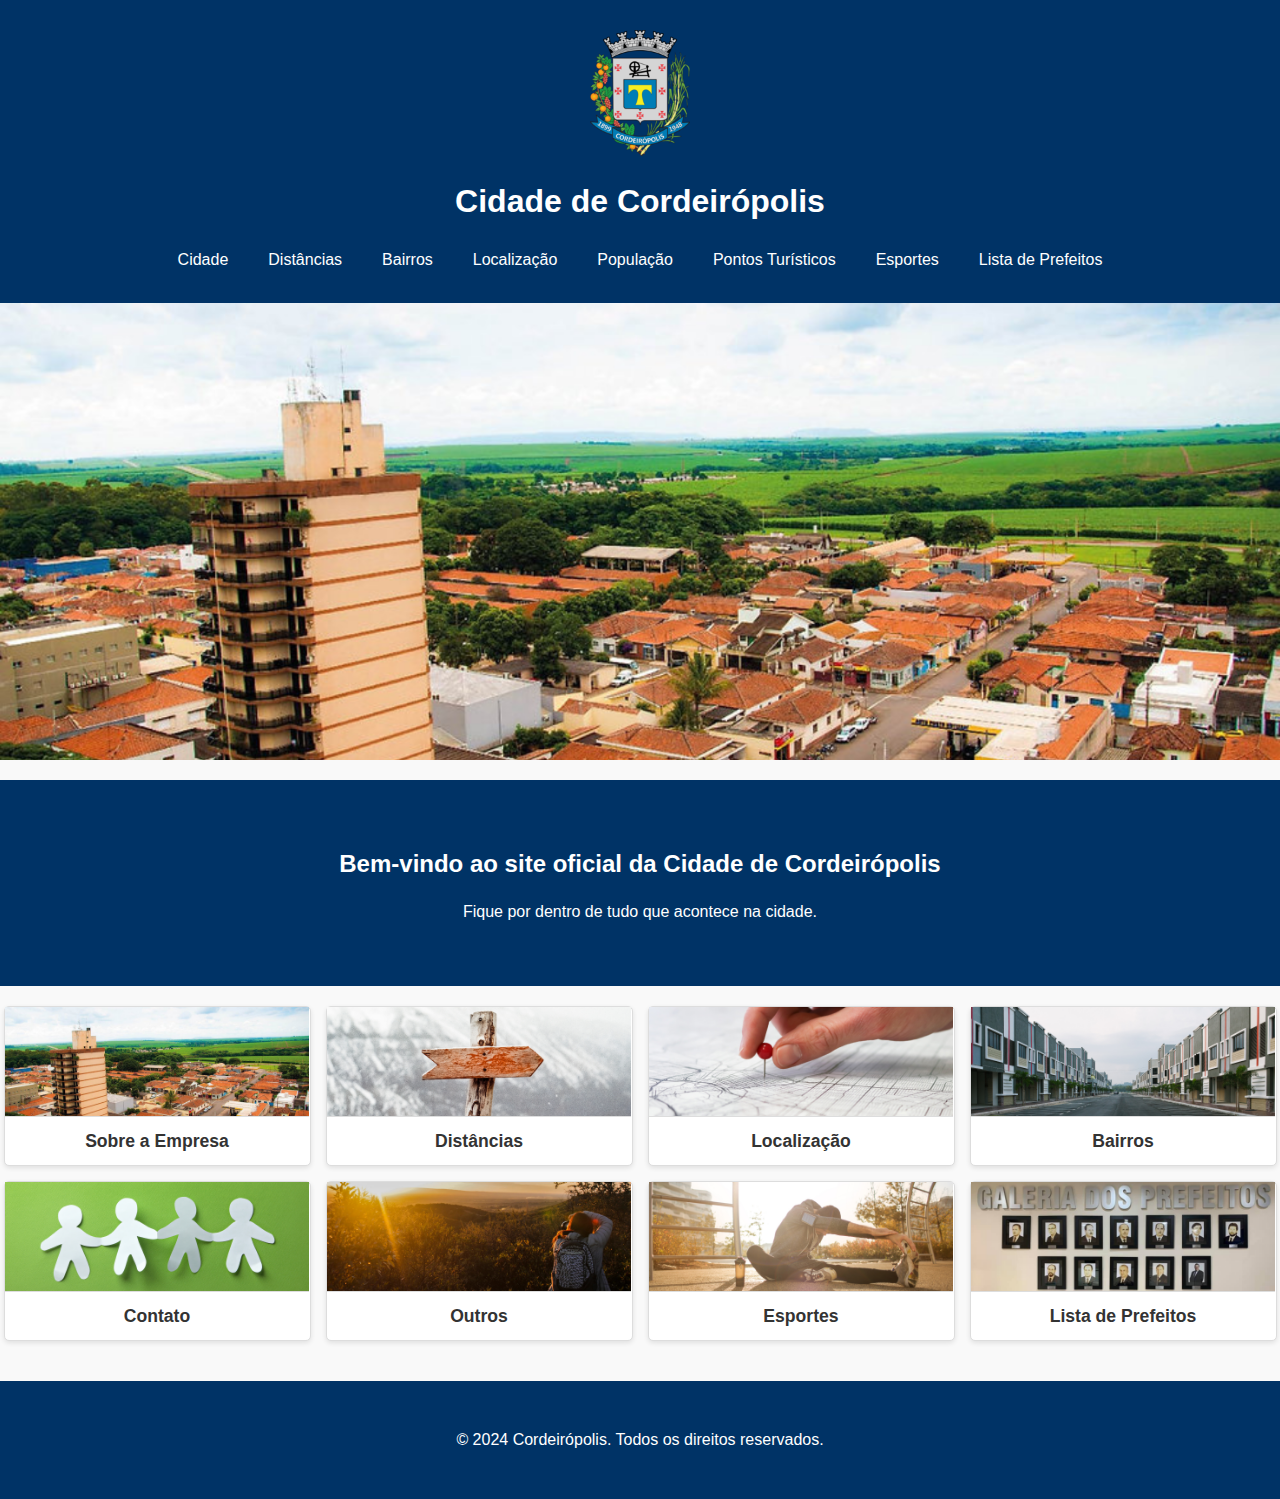
==== commit 3da8fdee: "Add files via upload" ====
--- a/index.html
+++ b/index.html
@@ -5,7 +5,7 @@
     <meta name="viewport" content="width=device-width, initial-scale=1.0">
     <meta name="description" content="Site oficial da Prefeitura de Cordeirópolis">
     <title>Cordeirópolis</title>
-    <link rel="stylesheet" href="CSS/styleteste.css">
+    <link rel="stylesheet" href="CSS/styleindex.css">
 </head>
 <body>
 
--- a/CSS/styleindex.css
+++ b/CSS/styleindex.css
@@ -0,0 +1,182 @@
+/* Estilos gerais */
+body {
+    font-family: Arial, sans-serif;
+    margin: 0;
+    padding: 0;
+    line-height: 1.6;
+    background-color: #f9f9f9;
+    color: #333;
+}
+
+.container {
+    max-width: 1200px;
+    margin: 0 auto;
+    padding: 15px;
+}
+
+h1, h2, h3 {
+    text-align: center;
+    margin: 20px 0;
+}
+
+img {
+    max-width: 100%;
+    height: auto;
+    display: block;
+}
+
+/* Cabeçalho */
+header {
+    background-color: #003366;
+    color: white;
+    padding: 15px 0;
+    text-align: center;
+}
+
+header #logo {
+    max-width: 100px;
+    margin: 0 auto;
+}
+
+header nav ul {
+    list-style: none;
+    padding: 0;
+    margin: 0;
+    display: flex;
+    justify-content: center;
+    flex-wrap: wrap;
+}
+
+header nav ul li {
+    margin: 0 10px;
+}
+
+header nav ul li a {
+    color: white;
+    text-decoration: none;
+    font-size: 1rem;
+    padding: 5px 10px;
+    border-radius: 3px;
+    transition: background-color 0.3s ease;
+}
+
+header nav ul li a:hover {
+    background-color: #00509e;
+}
+
+/* Imagem de destaque */
+.imagem_destaque img {
+    width: 100%;
+    height: auto;
+    margin-bottom: 20px;
+}
+
+/* Banner */
+#banner {
+    background-color: #003366;
+    color: white;
+    padding: 30px 15px;
+    text-align: center;
+}
+
+#banner h2 {
+    margin-bottom: 10px;
+}
+
+/* Cards */
+.home {
+    display: flex;
+    flex-wrap: wrap;
+    gap: 15px;
+    justify-content: center;
+    padding: 20px 0;
+}
+
+.card {
+    background-color: white;
+    border: 1px solid #ddd;
+    border-radius: 5px;
+    width: calc(25% - 15px);
+    box-shadow: 0 2px 5px rgba(0, 0, 0, 0.1);
+    text-align: center;
+    transition: transform 0.3s ease;
+}
+
+.card a {
+    text-decoration: none;
+    color: inherit;
+}
+
+.card img {
+    border-bottom: 1px solid #ddd;
+    padding: 0px;
+}
+
+.card h3 {
+    margin: 10px 0;
+    font-size: 1.1rem;
+}
+
+.card:hover {
+    transform: scale(1.05);
+}
+
+/* Rodapé */
+footer {
+    background-color: #003366;
+    color: white;
+    text-align: center;
+    padding: 15px 0;
+    margin-top: 20px;
+}
+
+/* Responsividade */
+@media (max-width: 1024px) {
+    header nav ul {
+        flex-wrap: wrap;
+    }
+
+    .home {
+        gap: 10px;
+    }
+
+    .card {
+        width: calc(33.333% - 10px);
+    }
+}
+
+@media (max-width: 768px) {
+    header #logo {
+        max-width: 80px;
+    }
+
+    header nav ul li a {
+        font-size: 0.9rem;
+    }
+
+    .card {
+        width: calc(50% - 10px);
+    }
+
+    #banner {
+        padding: 20px 10px;
+    }
+
+    #banner h2 {
+        font-size: 1.5rem;
+    }
+}
+
+@media (max-width: 480px) {
+    header nav ul {
+        flex-direction: column;
+    }
+
+    .card {
+        width: 100%;
+    }
+
+    h1, h2, h3 {
+        font-size: 1.2rem;
+    }
+}
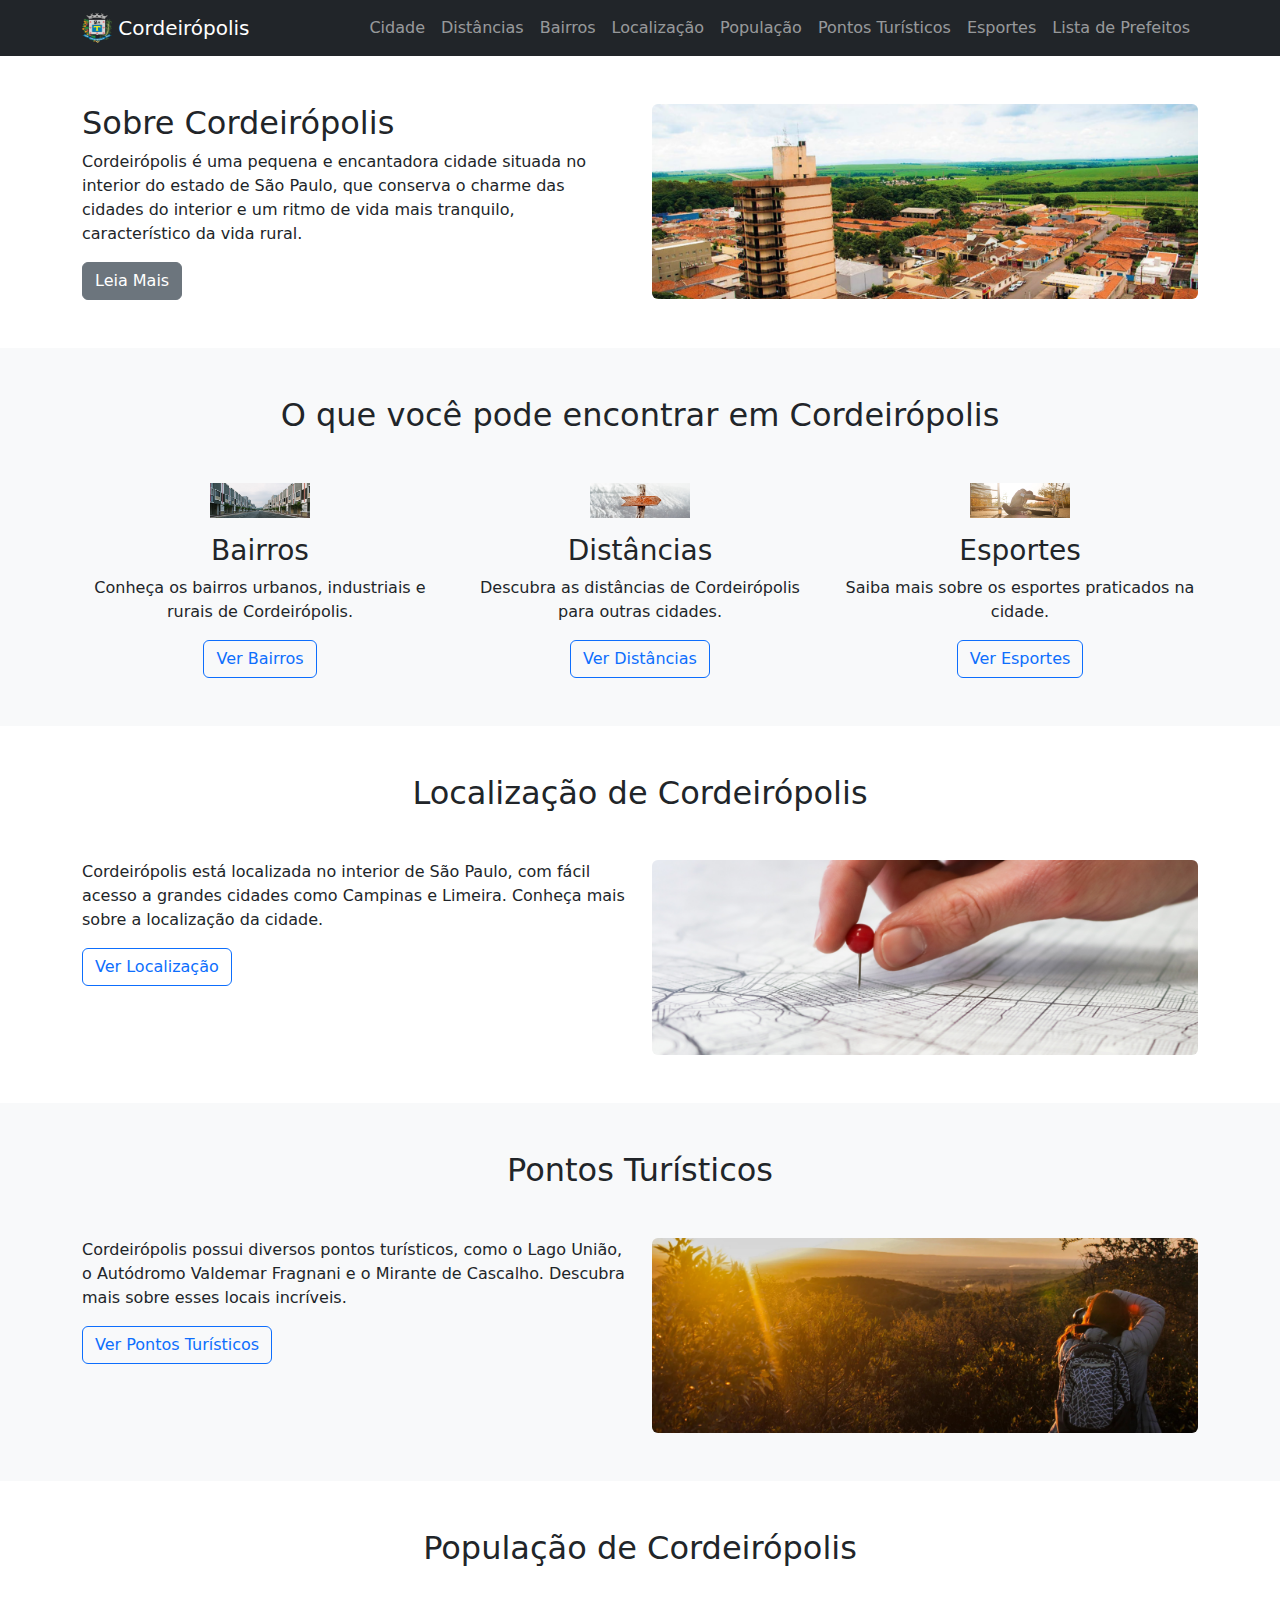
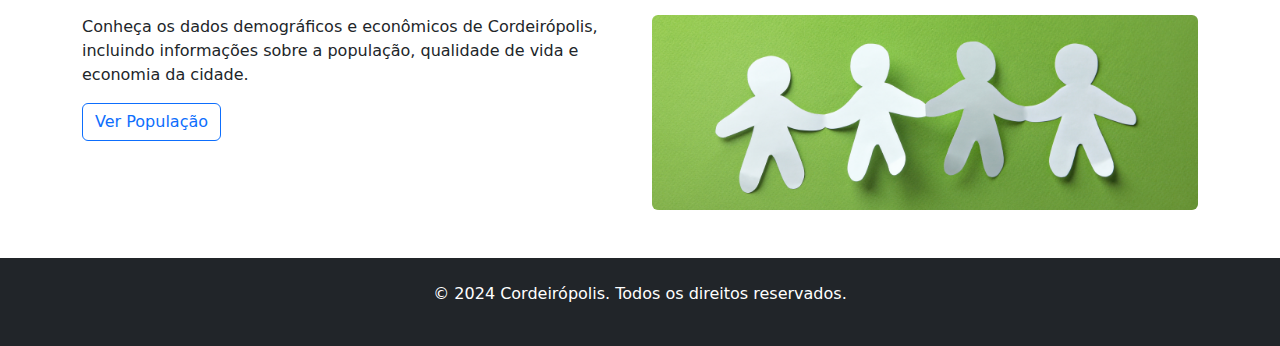
==== commit b8f43f40: "Add files via upload" ====
--- a/index.html
+++ b/index.html
@@ -5,100 +5,162 @@
     <meta name="viewport" content="width=device-width, initial-scale=1.0">
     <meta name="description" content="Site oficial da Prefeitura de Cordeirópolis">
     <title>Cordeirópolis</title>
-    <link rel="stylesheet" href="CSS/styleindex.css">
+    <!-- Bootstrap CSS -->
+    <link href="https://cdn.jsdelivr.net/npm/bootstrap@5.3.0/dist/css/bootstrap.min.css" rel="stylesheet">
+    <!-- Custom CSS -->
+    <link rel="stylesheet" href="CSS/style.css">
 </head>
 <body>
 
-    <!-- Cabeçalho -->
-    <header>
+    <!-- Navbar -->
+    <nav class="navbar navbar-expand-lg navbar-dark bg-dark">
         <div class="container">
-            <img src="imagens/brasao.png" alt="brasão" id="logo">
-            <h1>Cidade de Cordeirópolis</h1>
-            <nav>
-                <ul>
-                    <li><a href="a-cidade.html">Cidade</a></li>
-                    <li><a href="distancias.html">Distâncias</a></li>
-                    <li><a href="bairros.html">Bairros</a></li>
-                    <li><a href="localizacao.html">Localização</a></li>
-                    <li><a href="populacao.html">População</a></li>
-                    <li><a href="pontos-turisticos.html">Pontos Turísticos</a></li>
-                    <li><a href="esportes.html">Esportes</a></li>
-                    <li><a href="lista-de-prefeitos.html">Lista de Prefeitos</a></li>
+            <a class="navbar-brand" href="#">
+                <img src="imagens/brasao.png" alt="Brasão" width="30" height="30" class="d-inline-block align-top">
+                Cordeirópolis
+            </a>
+            <button class="navbar-toggler" type="button" data-bs-toggle="collapse" data-bs-target="#navbarNav" aria-controls="navbarNav" aria-expanded="false" aria-label="Toggle navigation">
+                <span class="navbar-toggler-icon"></span>
+            </button>
+            <div class="collapse navbar-collapse" id="navbarNav">
+                <ul class="navbar-nav ms-auto">
+                    <li class="nav-item">
+                        <a class="nav-link" href="a-cidade.html">Cidade</a>
+                    </li>
+                    <li class="nav-item">
+                        <a class="nav-link" href="distancias.html">Distâncias</a>
+                    </li>
+                    <li class="nav-item">
+                        <a class="nav-link" href="bairros.html">Bairros</a>
+                    </li>
+                    <li class="nav-item">
+                        <a class="nav-link" href="localizacao.html">Localização</a>
+                    </li>
+                    <li class="nav-item">
+                        <a class="nav-link" href="populacao.html">População</a>
+                    </li>
+                    <li class="nav-item">
+                        <a class="nav-link" href="pontos-turisticos.html">Pontos Turísticos</a>
+                    </li>
+                    <li class="nav-item">
+                        <a class="nav-link" href="esportes.html">Esportes</a>
+                    </li>
+                    <li class="nav-item">
+                        <a class="nav-link" href="lista-de-prefeitos.html">Lista de Prefeitos</a>
+                    </li>
                 </ul>
-            </nav>
+            </div>
         </div>
-    </header>
+    </nav>
 
-    <section class="imagem_destaque">
-        <img src="imagens/imagen_destaque.png" alt="Imagem Destaque">
+    <!-- Hero Section -->
+    <!-- <section class="hero-section text-center text-white">
+        <div class="container">
+            <h1 class="display-4">Bem-vindo a Cordeirópolis</h1>
+            <p class="lead">Conheça mais sobre nossa cidade e suas belezas.</p>
+            <a href="a-cidade.html" class="btn btn-primary btn-lg">Saiba Mais</a>
+        </div>
+    </section> -->
+
+    <!-- About Section -->
+    <section id="about" class="py-5">
+        <div class="container">
+            <div class="row">
+                <div class="col-lg-6">
+                    <h2>Sobre Cordeirópolis</h2>
+                    <p>Cordeirópolis é uma pequena e encantadora cidade situada no interior do estado de São Paulo, que conserva o charme das cidades do interior e um ritmo de vida mais tranquilo, característico da vida rural.</p>
+                    <a href="a-cidade.html" class="btn btn-secondary">Leia Mais</a>
+                </div>
+                <div class="col-lg-6">
+                    <img src="imagens/imagen_destaque.png" alt="Cordeirópolis" class="img-fluid rounded">
+                </div>
+            </div>
+        </div>
     </section>
-           
-    <section id="banner">
+
+    <!-- Services Section -->
+    <section id="services" class="bg-light py-5">
         <div class="container">
-            <h2>Bem-vindo ao site oficial da Cidade de Cordeirópolis</h2>
-            <p>Fique por dentro de tudo que acontece na cidade.</p>
+            <h2 class="text-center mb-5">O que você pode encontrar em Cordeirópolis</h2>
+            <div class="row">
+                <div class="col-md-4 text-center">
+                    <img src="imagens/bairros.png" alt="Bairros" class="img-fluid mb-3" width="100">
+                    <h3>Bairros</h3>
+                    <p>Conheça os bairros urbanos, industriais e rurais de Cordeirópolis.</p>
+                    <a href="bairros.html" class="btn btn-outline-primary">Ver Bairros</a>
+                </div>
+                <div class="col-md-4 text-center">
+                    <img src="imagens/distancia.png" alt="Distâncias" class="img-fluid mb-3" width="100">
+                    <h3>Distâncias</h3>
+                    <p>Descubra as distâncias de Cordeirópolis para outras cidades.</p>
+                    <a href="distancias.html" class="btn btn-outline-primary">Ver Distâncias</a>
+                </div>
+                <div class="col-md-4 text-center">
+                    <img src="imagens/esportes.png" alt="Esportes" class="img-fluid mb-3" width="100">
+                    <h3>Esportes</h3>
+                    <p>Saiba mais sobre os esportes praticados na cidade.</p>
+                    <a href="esportes.html" class="btn btn-outline-primary">Ver Esportes</a>
+                </div>
+            </div>
         </div>
-    </section> 
+    </section>
 
-    <!-- Sobre a cidade -->
-    <div class="home">
-        <div class="card">
-            <a href="a-cidade.html">
-                <img src="imagens/imagen_destaque.png" alt="cidade">
-                <h3>Sobre a Empresa</h3>
-            </a>
+    <!-- Localização Section -->
+    <section id="localizacao" class="py-5">
+        <div class="container">
+            <h2 class="text-center mb-5">Localização de Cordeirópolis</h2>
+            <div class="row">
+                <div class="col-md-6">
+                    <p>Cordeirópolis está localizada no interior de São Paulo, com fácil acesso a grandes cidades como Campinas e Limeira. Conheça mais sobre a localização da cidade.</p>
+                    <a href="localizacao.html" class="btn btn-outline-primary">Ver Localização</a>
+                </div>
+                <div class="col-md-6">
+                    <img src="imagens/localizacao.png" alt="Localização" class="img-fluid rounded">
+                </div>
+            </div>
         </div>
-        <div class="card">
-            <a href="distancias.html">
-                <img src="imagens/distancia.png" alt="distancia">
-                <h3>Distâncias</h3>
-            </a>
+    </section>
+
+    <!-- Pontos Turísticos Section -->
+    <section id="pontos-turisticos" class="bg-light py-5">
+        <div class="container">
+            <h2 class="text-center mb-5">Pontos Turísticos</h2>
+            <div class="row">
+                <div class="col-md-6">
+                    <p>Cordeirópolis possui diversos pontos turísticos, como o Lago União, o Autódromo Valdemar Fragnani e o Mirante de Cascalho. Descubra mais sobre esses locais incríveis.</p>
+                    <a href="pontos-turisticos.html" class="btn btn-outline-primary">Ver Pontos Turísticos</a>
+                </div>
+                <div class="col-md-6">
+                    <img src="imagens/pontosturisticos.png" alt="Pontos Turísticos" class="img-fluid rounded">
+                </div>
+            </div>
         </div>
-        <div class="card">
-            <a href="localizacao.html">
-                <img src="imagens/localizacao.png" alt="Localização">
-                <h3>Localização</h3>
-            </a>
+    </section>
+
+    <!-- População Section -->
+    <section id="populacao" class="py-5">
+        <div class="container">
+            <h2 class="text-center mb-5">População de Cordeirópolis</h2>
+            <div class="row">
+                <div class="col-md-6">
+                    <p>Conheça os dados demográficos e econômicos de Cordeirópolis, incluindo informações sobre a população, qualidade de vida e economia da cidade.</p>
+                    <a href="populacao.html" class="btn btn-outline-primary">Ver População</a>
+                </div>
+                <div class="col-md-6">
+                    <img src="imagens/populacao.png" alt="População" class="img-fluid rounded">
+                </div>
+            </div>
         </div>
-        <div class="card">
-            <a href="bairros.html">
-                <img src="imagens/bairros.png" alt="bairros">
-                <h3>Bairros</h3>
-            </a>
-        </div>
-        <div class="card">
-            <a href="populacao.html">
-                <img src="imagens/populacao.png" alt="População">
-                <h3>Contato</h3>
-            </a>
-        </div>
-        <div class="card">
-            <a href="pontos-turisticos.html">
-                <img src="imagens/pontosturisticos.png" alt="pontos-turisticos">
-                <h3>Outros</h3>
-            </a>
-        </div>
-        <div class="card">
-            <a href="esportes.html">
-                <img src="imagens/esportes.png" alt="Esportes">
-                <h3>Esportes</h3>
-            </a>
-        </div>
-        <div class="card">
-            <a href="lista-de-prefeitos.html">
-                <img src="imagens/listadeprefeitos.png" alt="lista-de-prefeitos">
-                <h3>Lista de Prefeitos</h3>
-            </a>
-        </div>
-    </div>
+    </section>
 
-    <!-- Rodapé -->
-    <footer>
+    <!-- Footer -->
+    <footer class="bg-dark text-white text-center py-4">
         <div class="container">
             <p>&copy; 2024 Cordeirópolis. Todos os direitos reservados.</p>
         </div>
     </footer>
 
-    <script src="script.js"></script>
+    <!-- Bootstrap JS -->
+    <script src="https://cdn.jsdelivr.net/npm/bootstrap@5.3.0/dist/js/bootstrap.bundle.min.js"></script>
 </body>
-</html>
+</html>